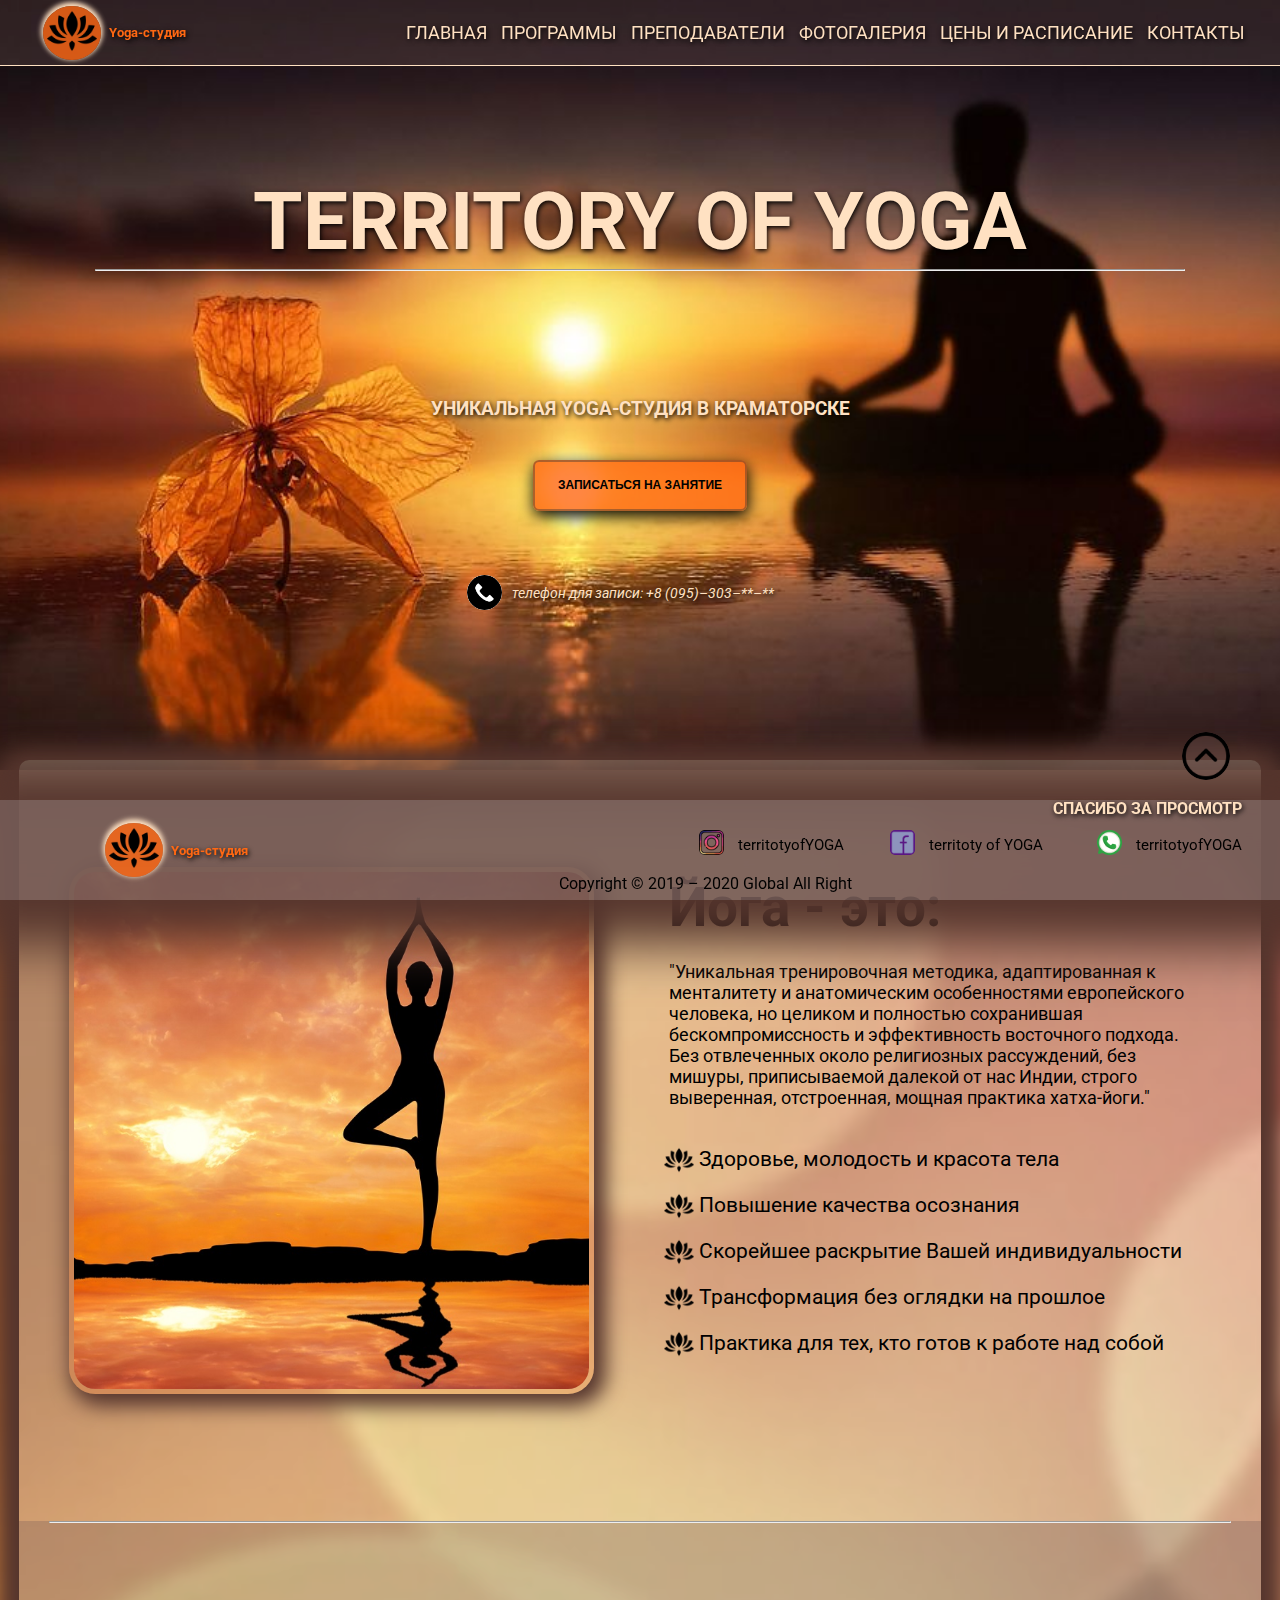
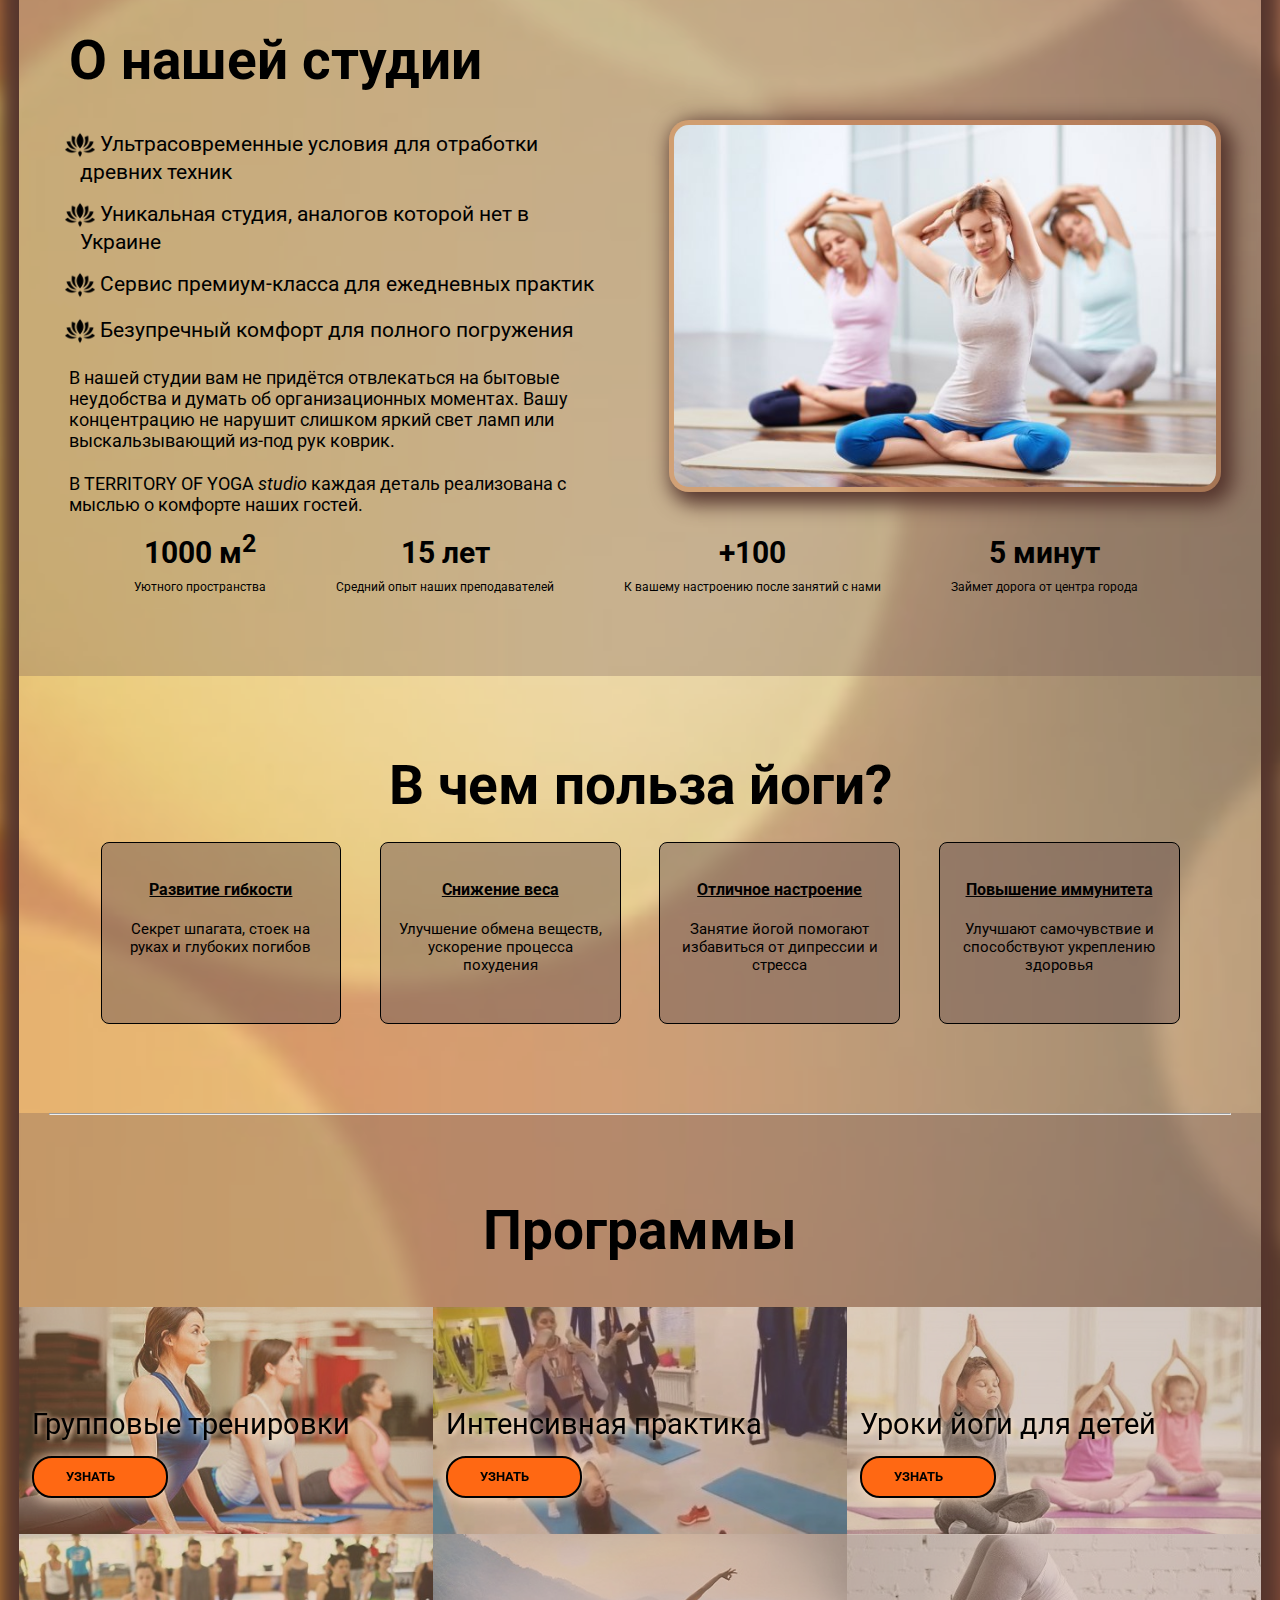
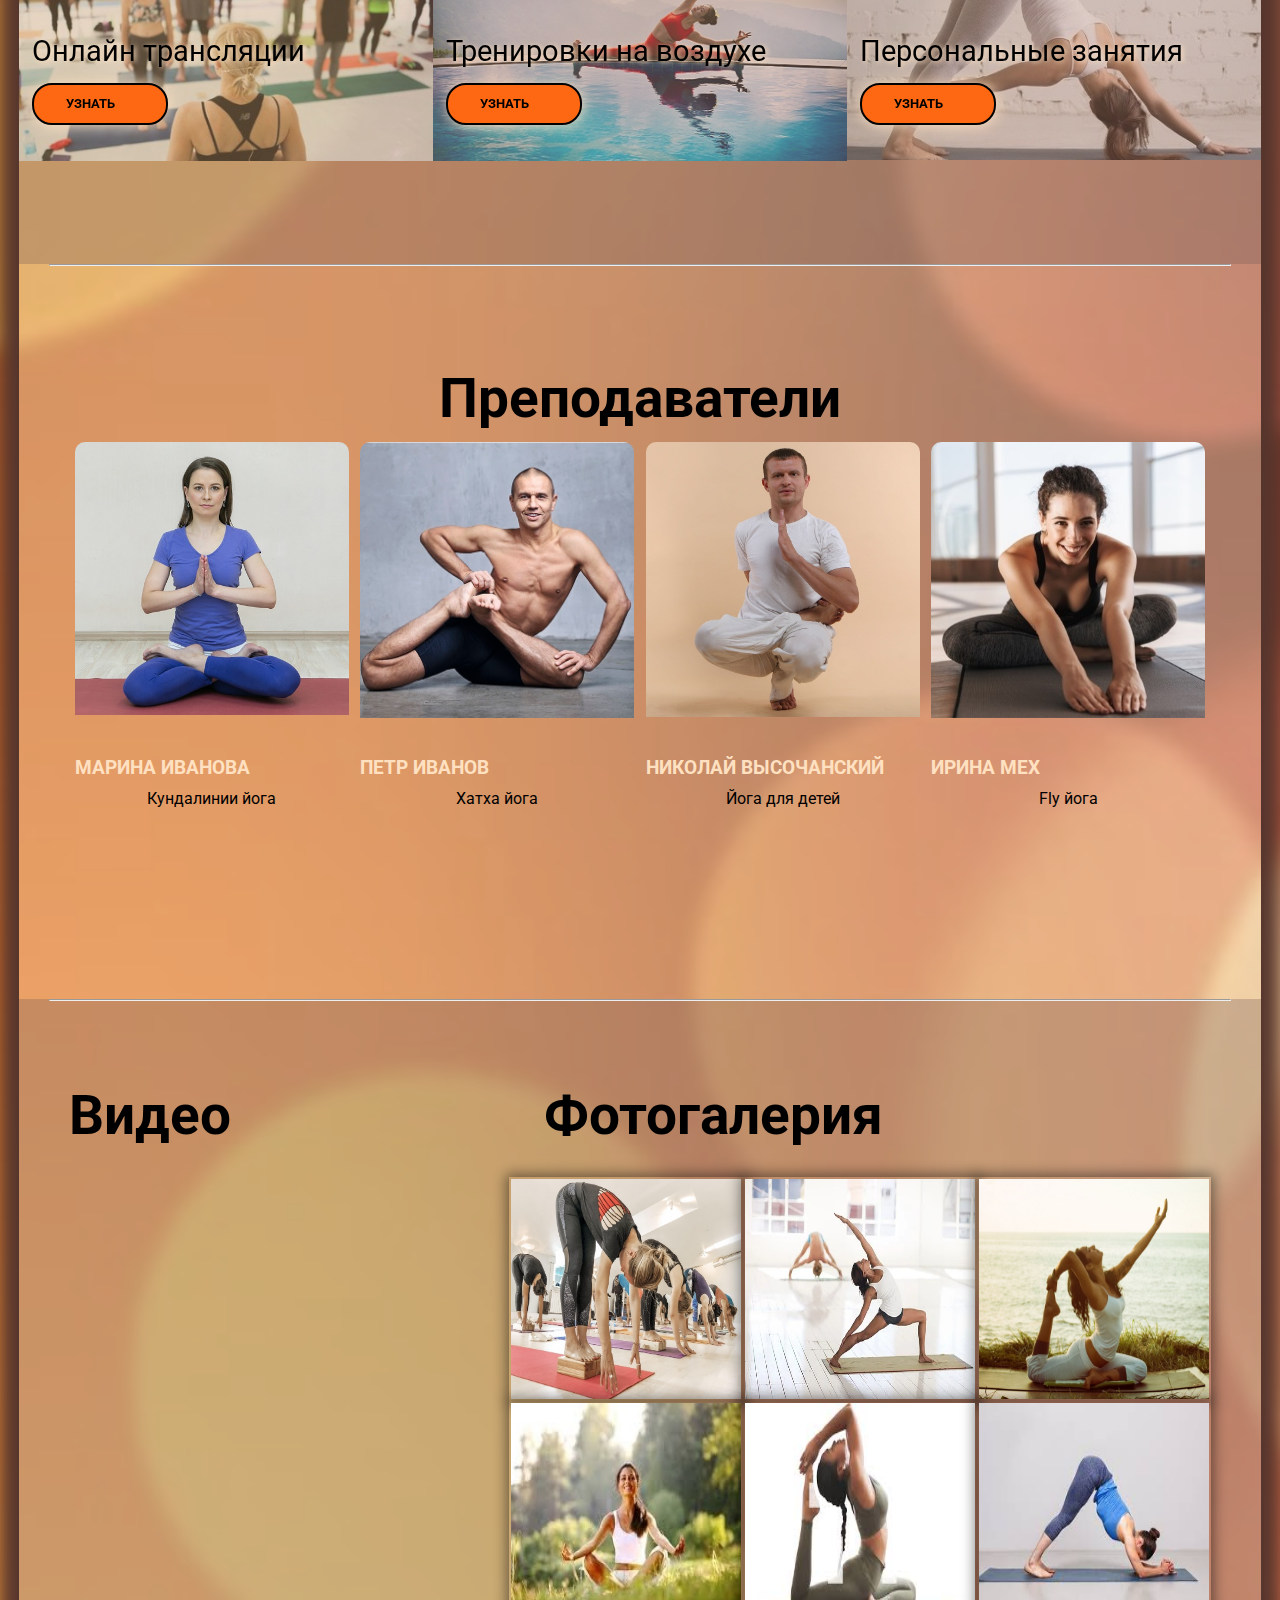
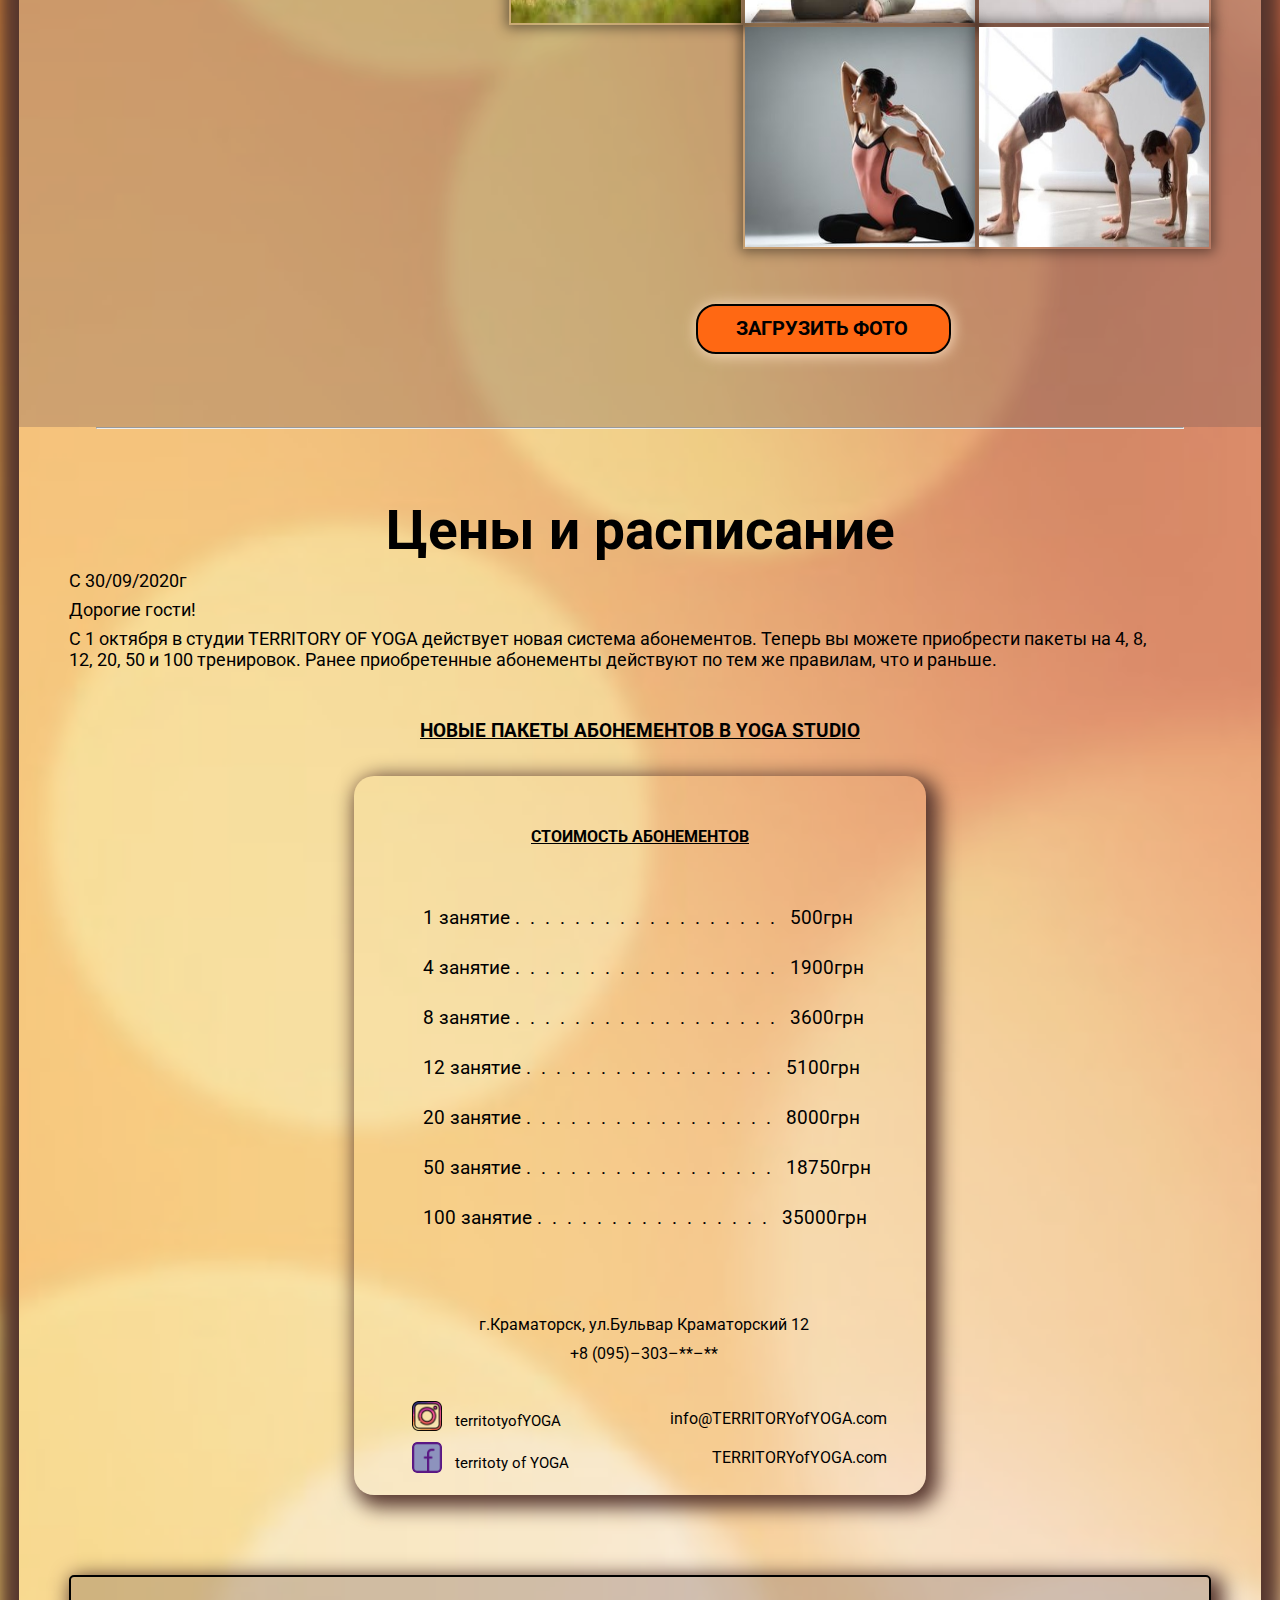
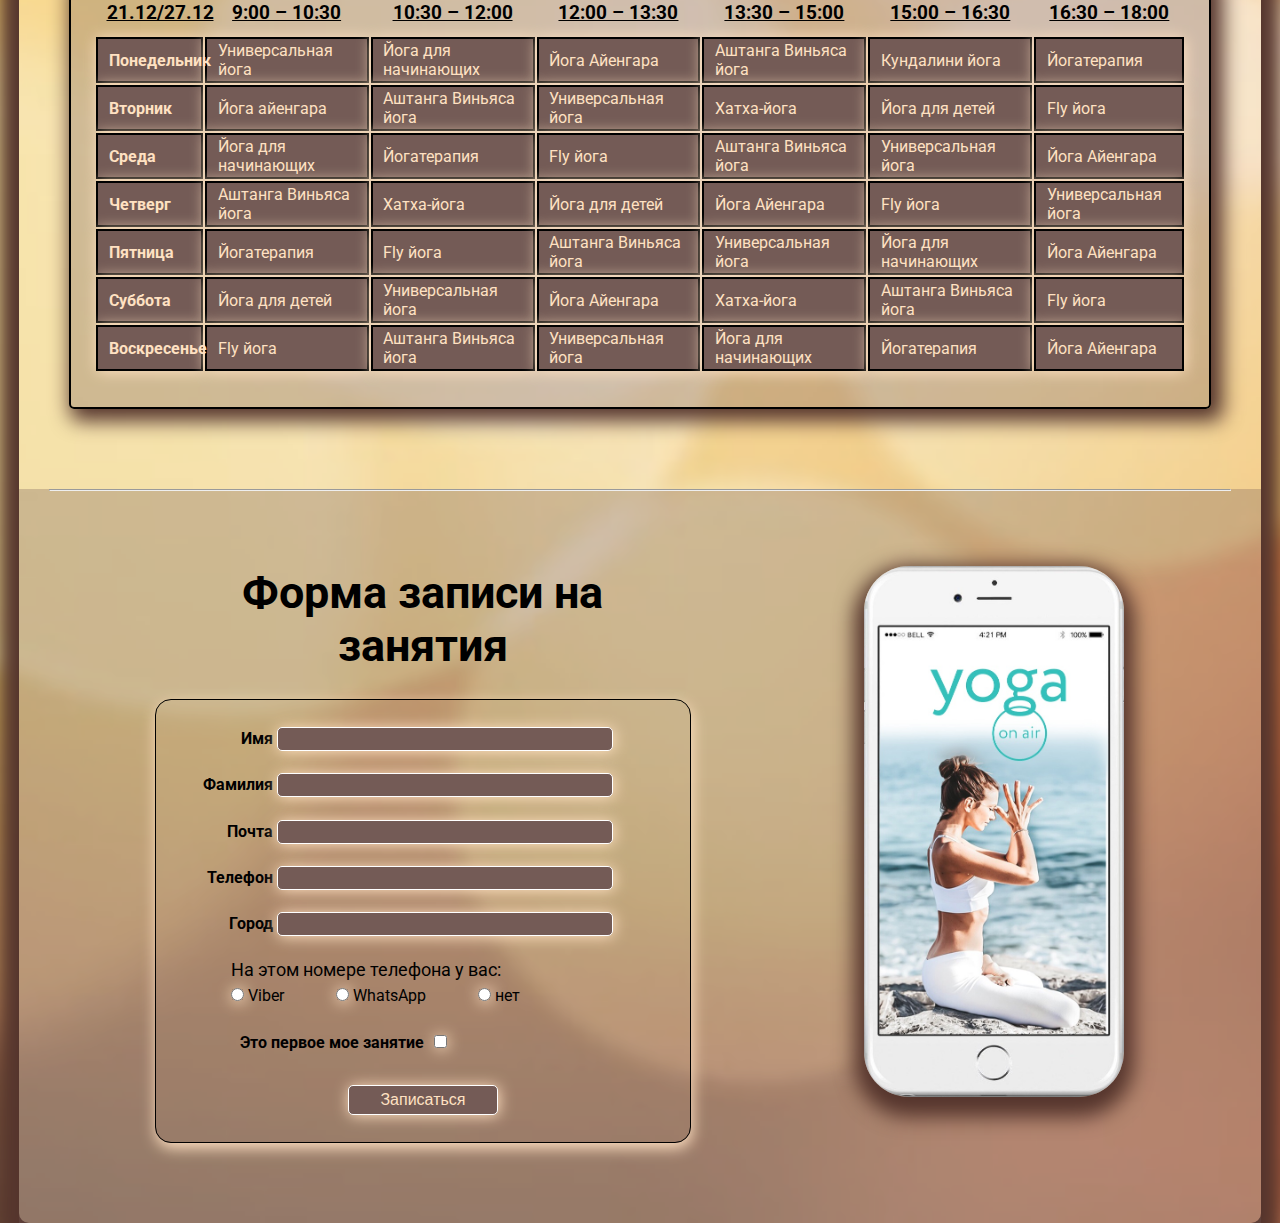
==== index.html @ f527005c "Add files via upload" ====
<!DOCTYPE html>
<html lang="en">
<head>
  <meta charset="UTF-8">
  <meta name="viewport" content="width=device-width, initial-scale=1.0">
  <meta http-equiv="X-UA-Compatible" content="ie=edge">
  <title>Yoga-студия</title>
  <link rel="icon" href="img/favicon.ico" type="image/x-icon">
  <link rel="stylesheet" media="all" href="css/animate.css">
  <link rel="stylesheet" href="css/style.css">
</head>
<body>
  <header>
    <div class="container-menu">
      <div class="logo1">
        <div class="logo-img">
          <a href="#"><img src="img/lotus-flower.png" alt="logo"></a>
        </div>
        <h5>Yoga-студия</h5>
      </div>
      <div class="menu-list">
        <img src="img/menu.png" class="menu-button" alt="menu-button">
        <input type="checkbox" id="menu-checkbox">
        <nav role="navigation">
          <label for="menu-checkbox" class="toogle-button"
          data-open="О НАШЕЙ СТУДИИ" data-close="ЗАКРЫТЬ"></label>
          <ul class="main-menu">
            <li><a href="#">Главная</a></li>
            <li><a href="#block4">Программы</a></li>
            <li><a href="#block5">Преподаватели</a></li>
            <li><a href="#block6">Фотогалерия</a></li>
            <li><a href="#block7">Цены и расписание</a></li>
            <li><a href="index1.html">Контакты</a></li>
          </ul>
        </nav>
      </div>
    </div>
    <div class="name">
      <h1>TERRITORY OF YOGA</h1>
      <hr>
      <h3>Уникальная Yoga-студия в Краматорске</h3>
      <button class="button" type="button" name="button">
        <a href="#block8">Записаться на занятие</a>
      </button>
    </div>
    <div class="tel">
      <img src="img/phone-call.png" alt="telefon">
      <p>телефон для записи:  &plus;8 &#40;095&#41;&#8211;303&#8211;**&#8211;** </p>
    </div>
  </header>
  <main>
    <div class="container-blocks">
      <div class="block1" id="block1">
        <div class="block1-img">
          <img src="img/foto block1.jpg" alt="about-yoga">
        </div>
        <div class="block1-info" id="top">
          <div class="block1-text">
            <h2>Йога - это:</h2>
            <p>&quot;Уникальная тренировочная методика, адаптированная к менталитету
              и анатомическим особенностями европейского человека, но целиком и
              полностью сохранившая бескомпромиссность и эффективность восточного
              подхода. Без отвлеченных около религиозных рассуждений, без мишуры,
              приписываемой далекой от нас Индии, строго выверенная, отстроенная,
              мощная практика хатха-йоги.&quot;</p>
          </div>
          <div class="block1-list">
            <ul>
              <li class="icon-lotos">Здоровье, молодость и красота тела</li>
              <li class="icon-lotos">Повышение качества осознания</li>
              <li class="icon-lotos">Скорейшее раскрытие Вашей
                индивидуальности
              </li>
              <li class="icon-lotos">Трансформация без оглядки на прошлое</li>
              <li class="icon-lotos">Практика для тех, кто готов к работе над
                собой
              </li>
            </ul>
          </div>
        </div>
      </div>
      <div class="main-block2">
        <hr>
        <div class="block2" id="block2">
          <div class="block2-info">
            <h2>О нашей студии</h2>
            <div class="block1-list">
              <ul>
                <li class="icon-lotos">Ультрасовременные условия для отработки
                  древних техник</li>
                <li class="icon-lotos">Уникальная студия, аналогов которой нет в
                  Украине
                </li>
                <li class="icon-lotos">Сервис премиум-класса для ежедневных
                  практик
                </li>
                <li class="icon-lotos">Безупречный комфорт для полного
                  погружения
                </li>
              </ul>
            </div>
            <div class="block1-text">
              <p>В нашей студии вам не придётся отвлекаться на бытовые неудобства
                и думать об организационных моментах. Вашу концентрацию не
                нарушит слишком яркий свет ламп или выскальзывающий из-под рук
                коврик.
              </p>
              <p>В TERRITORY OF YOGA <i>studio</i> каждая деталь реализована с мыслью
                о комфорте наших гостей.
              </p>
            </div>
          </div>
          <div class="block2-img">
            <img src="img/foto block2.jpg" alt="about-studio">
          </div>
        </div>
        <div class="block2-bottom">
          <div class="item-1">
            <p><span>1000 м<sup>2</sup></span></p>
            <p>Уютного пространства</p>
          </div>
          <div class="item-2">
            <p><span>15 лет</span></p>
            <p>Средний опыт наших преподавателей</p>
          </div>
          <div class="item-3">
            <p><span>&plus;100</span></p>
            <p>К вашему настроению после занятий с нами</p>
          </div>
          <div class="item-4">
            <p><span>5 минут</span></p>
            <p>Займет дорога от центра города</p>
          </div>
        </div>
      </div>
      <div class="block3" id="block3">
        <h2>В чем польза йоги?</h2>
        <div class="grid">
          <div class="item1">
            <h4>Развитие гибкости</h4>
            <p>Секрет шпагата, стоек на руках и глубоких погибов</p>
          </div>
          <div class="item1">
            <h4>Снижение веса</h4>
            <p>Улучшение обмена веществ, ускорение процесса похудения</p>
          </div>
          <div class="item1">
            <h4>Отличное настроение</h4>
            <p>Занятие йогой помогают избавиться от дипрессии и стресса</p>
          </div>
          <div class="item1">
            <h4>Повышение иммунитета</h4>
            <p>Улучшают самочувствие и способствуют укреплению здоровья</p>
          </div>
        </div>
      </div>
      <div class="block4" id="block4">
        <hr>
        <h2 align="center">Программы</h2>
        <div class="lessons">
          <div class="grid">
            <div class="item2">
              <label for="but"><p>Групповые тренировки</p></label>
              <div class="but">
                <a href="#">УЗНАТЬ</a>
              </div>
              <img src="img/foto1 block4.jpg" alt="group-lessons">
            </div>
            <div class="item2">
              <label for="but"><p>Интенсивная практика</p></label>
              <div class="but">
                <a href="#">УЗНАТЬ</a>
              </div>
              <img src="img/foto2 block4.jpg" alt="group-lessons">
            </div>
            <div class="item2">
              <label for="but"><p>Уроки йоги для детей</p></label>
              <div class="but">
                <a href="#">УЗНАТЬ</a>
              </div>
              <img src="img/foto3 block4.jpg" alt="lessons-fof-childrens">
            </div>
          </div>
          <div class="grid">
            <div class="item2">
              <label for="but"><p>Онлайн трансляции</p></label>
              <div class="but">
                <a href="#">УЗНАТЬ</a>
              </div>
              <img src="img/foto4 block4.jpg" alt="Online lessons">
            </div>
            <div class="item2">
              <label for="but"><p>Тренировки на воздухе</p></label>
              <div class="but">
                <a href="#">УЗНАТЬ</a>
              </div>
              <img src="img/foto5 block4.jpg" alt="Air lessons">
            </div>
            <div class="item2">
              <label for="but"><p>Персональные занятия</p></label>
              <div class="but">
                <a href="#">УЗНАТЬ</a>
              </div>
              <img src="img/foto6 block4.jpg" alt="Personal lessons">
            </div>
          </div>
        </div>
      </div>
      <div class="block5" id="block5">
        <hr>
        <h2 align="center">Преподаватели</h2>
        <div class="grid">
          <div class="item3">
            <div class="block5-card">
              <div class="block5-img">
                <img src="img/foto1 block5.jpg" alt="teacher">
              </div>
              <div class="block5-text">
                <p>Два высших образования, в том числе
                  специальное. В 2006 году пришла на тренировки в нашу студию.
                  С 2007 года начала проводить едесь тренировки.</p>
              </div>
            </div>
            <h3>Марина Иванова</h3>
            <p>Кундалинии йога</p>
          </div>
          <div class="item3">
            <div class="block5-card">
              <div class="block5-img">
                <img src="img/foto2 block5.jpg" alt="teacher">
              </div>
              <div class="block5-text">
                <p>Два высших образования, в том числе
                  специальное. В 2000 году пришл на тренировки. Занятия
                  оставили во мне незгладимое впечатление. Появилось желание
                  совершенствоваться в своих занятиях йогой. С 2007 года стал
                  преподавать.</p>
              </div>
            </div>
            <h3>Петр Иванов</h3>
            <p>Хатха йога</p>
          </div>
          <div class="item3">
            <div class="block5-card">
              <div class="block5-img">
                <img src="img/foto3 block5.jpg" alt="teacher">
              </div>
              <div class="block5-text">
                <p>Три высших образования, в том числе специальное. Занимаюсь
                  различными развивающими системами с рождения. С 1987 года
                  практикую йогу под руководством Андрея Сидерского.</p>
              </div>
            </div>
            <h3>Николай Высочанский</h3>
            <p>Йога для детей</p>
          </div>
          <div class="item3">
            <div class="block5-card">
              <div class="block5-img">
                <img src="img/foto4 block5.jpg" alt="teacher">
              </div>
              <div class="block5-text">
                <p>Три высших образования, в том числе специальное. Попав в
                  1999 году на тренировки в эту студию, получила осознанное
                  понятие «что такое йога». Продолжаю расширять это осознание
                  тренируясь по методике Андрея Сидерского. Преподаю с 2007
                  года.</p>
              </div>
             </div>
             <h3>Ирина Мех</h3>
             <p>Fly йога</p>
           </div>
         </div>
        </div>
        <div class="block6" id="block6">
          <hr>
          <div class="block6-info">
            <div class="block6-video">
              <h2>Видео</h2>
              <div class="video-list">
                <iframe id="video" src="https://www.youtube.com/embed/azOdYYj-bVo" frameborder="0" allow="accelerometer; autoplay; clipboard-write; encrypted-media; gyroscope; picture-in-picture" allowfullscreen></iframe>
                <iframe id="video" src="https://www.youtube.com/embed/SZCxKjgReQ4" frameborder="0" allow="accelerometer; autoplay; clipboard-write; encrypted-media; gyroscope; picture-in-picture" allowfullscreen></iframe>
                <iframe id="video" src="https://www.youtube.com/embed/VDQQci7cnKE" frameborder="0" allow="accelerometer; autoplay; clipboard-write; encrypted-media; gyroscope; picture-in-picture" allowfullscreen></iframe>
                <iframe id="video" src="https://www.youtube.com/embed/Hkyd-xrpYfM" frameborder="0" allow="accelerometer; autoplay; clipboard-write; encrypted-media; gyroscope; picture-in-picture" allowfullscreen></iframe>
                <iframe id="video" src="https://www.youtube.com/embed/sGsYt7xk4Qs" frameborder="0" allow="accelerometer; autoplay; clipboard-write; encrypted-media; gyroscope; picture-in-picture" allowfullscreen></iframe>
                <iframe id="video" src="https://www.youtube.com/embed/RjY7mCFyX9g" frameborder="0" allow="accelerometer; autoplay; clipboard-write; encrypted-media; gyroscope; picture-in-picture" allowfullscreen></iframe>
                <iframe id="video" src="https://www.youtube.com/embed/t_0YT-_3ce8" frameborder="0" allow="accelerometer; autoplay; clipboard-write; encrypted-media; gyroscope; picture-in-picture" allowfullscreen></iframe>
              </div>
            </div>
            <div class="block6-foto">
              <h2>Фотогалерия</h2>
              <div class="foto-list">
                <img src="img/foto1 block6.jpg" alt="yoga-foto" class="pos pos1">
                <img src="img/foto2 block6.webp" alt="yoga-foto" class="pos pos2">
                <img src="img/foto3 block6.jpeg" alt="yoga-foto" class="pos pos3">
                <img src="img/foto4 block6.jpg" alt="yoga-foto" class="pos pos4">
                <img src="img/foto5 block6.jpg" alt="yoga-foto" class="pos pos5">
                <img src="img/foto6 block6.jpg" alt="yoga-foto" class="pos pos6">
                <img src="img/foto7 block6.jpg" alt="yoga-foto" class="pos pos7">
                <img src="img/foto8 block6.jpg" alt="yoga-foto" class="pos pos8">
              </div>
              <div class="but1">
                <a href="index3.html">ЗАГРУЗИТЬ ФОТО</a>
              </div>
            </div>
          </div>
        </div>
        <div class="block7" id="block7">
          <hr>
          <h2>Цены и расписание</h2>
          <div class="block7-price">
            <p>С 30&#47;09&#47;2020г</p>
            <p>Дорогие гости!</p>
            <p>С 1 октября в студии TERRITORY OF YOGA действует новая система
              абонементов. Теперь вы можете приобрести пакеты на 4, 8, 12, 20,
              50 и 100 тренировок. Ранее приобретенные абонементы действуют по
              тем же правилам, что и раньше.</p>
            <h3>НОВЫЕ ПАКЕТЫ АБОНЕМЕНТОВ В YOGA STUDIO</h3>
            <div class="price-list">
              <h4>Стоимость Абонементов</h4>
              <ul>
                <li>1 занятие <span>..................</span> 500грн</li>
                <li>4 занятие <span>..................</span> 1900грн</li>
                <li>8 занятие <span>..................</span> 3600грн</li>
                <li>12 занятие <span>.................</span> 5100грн</li>
                <li>20 занятие <span>.................</span> 8000грн</li>
                <li>50 занятие <span>.................</span> 18750грн</li>
                <li>100 занятие <span>................</span> 35000грн</li>
              </ul>
              <div class="site">
                <p>г.Краматорск, ул.Бульвар Краматорский 12</p>
                <p>&plus;8 &#40;095&#41;&#8211;303&#8211;**&#8211;**</p>
                <div class="contact-site">
                  <div class="logo-contact">
                    <a href="#" id="logo-contact"><img src="img/instagram.png" alt="instagram"><span>territotyofYOGA</span></a>
                    <a href="#" id="logo-contact"><img src="img/facebook.png" alt="facebook"><span>territoty of YOGA</span></a>
                  </div>
                  <div class="email-contact">
                    <a href="#" class="instagram">info&#64;TERRITORYofYOGA.com</a>
                    <a href="#" class="facebook">TERRITORYofYOGA.com</a>
                  </div>
                </div>
              </div>
            </div>
          </div>
          <div class="table-menu">
            <table>
              <thead>
                <tr>
                  <th>21.12&#47;27.12</th>
                  <th>9&#58;00 &#8211; 10&#58;30</th>
                  <th>10&#58;30 &#8211; 12&#58;00</th>
                  <th>12&#58;00 &#8211; 13&#58;30</th>
                  <th>13&#58;30 &#8211; 15&#58;00</th>
                  <th>15&#58;00 &#8211; 16&#58;30</th>
                  <th>16&#58;30 &#8211; 18&#58;00</th>
                </tr>
              </thead>
              <tbody>
                <tr class="text">
                  <th>Понедельник</th>
                  <td>Универсальная йога</td>
                  <td>Йога для начинающих</td>
                  <td>Йога Айенгара</td>
                  <td>Аштанга Виньяса йога</td>
                  <td>Кундалини йога</td>
                  <td>Йогатерапия</td>
                </tr>
                <tr class="text">
                  <th>Вторник</th>
                  <td>Йога айенгара</td>
                  <td>Аштанга Виньяса йога</td>
                  <td>Универсальная йога</td>
                  <td>Хатха-йога</td>
                  <td>Йога для детей</td>
                  <td>Fly йога</td>
                </tr>
                <tr class="text">
                  <th>Среда</th>
                  <td>Йога для начинающих</td>
                  <td>Йогатерапия</td>
                  <td>Fly йога</td>
                  <td>Аштанга Виньяса йога</td>
                  <td>Универсальная йога</td>
                  <td>Йога Айенгара</td>
                </tr>
                <tr class="text">
                  <th>Четверг</th>
                  <td>Аштанга Виньяса йога</td>
                  <td>Хатха-йога</td>
                  <td>Йога для детей</td>
                  <td>Йога Айенгара</td>
                  <td>Fly йога</td>
                  <td>Универсальная йога</td>
                </tr>
                <tr class="text">
                  <th>Пятница</th>
                  <td>Йогатерапия</td>
                  <td>Fly йога</td>
                  <td>Аштанга Виньяса йога</td>
                  <td>Универсальная йога</td>
                  <td>Йога для начинающих</td>
                  <td>Йога Айенгара</td>
                </tr>
                <tr class="text">
                  <th>Суббота</th>
                  <td>Йога для детей</td>
                  <td>Универсальная йога</td>
                  <td>Йога Айенгара</td>
                  <td>Хатха-йога</td>
                  <td>Аштанга Виньяса йога</td>
                  <td>Fly йога</td>
                </tr>
                <tr class="text">
                  <th>Воскресенье</th>
                  <td>Fly йога</td>
                  <td>Аштанга Виньяса йога</td>
                  <td>Универсальная йога</td>
                  <td>Йога для начинающих</td>
                  <td>Йогатерапия</td>
                  <td>Йога Айенгара</td>
                </tr>
              </tbody>
            </table>
          </div>
        </div>
        <div class="block8" id="block8">
          <hr>
          <div class="block8-main">
            <div class="form-block">
              <h2>Форма записи на занятия</h2>
              <form class="form" action="index.html" method="post">
                <ul>
                  <li>
                    <label>
                      <span>Имя</span>
                       <input type="text" name="firsttime" id="fname" required>
                    </label>
                  </li>
                  <li>
                    <label>
                     <span>Фамилия</span>
                    <input type="text" name="lastName" id="lname" required>
                    </label>
                  </li>
                  <li>
                    <label>
                     <span>Почта</span>
                    <input type="email" name="userEmail" id="email" required>
                   </label>
                  </li>
                  <li>
                    <label>
                     <span>Телефон</span>
                    <input type="text" name="phone" id="phone" required>
                   </label>
                  </li>
                  <li>
                    <label>
                      <span>Город</span>
                      <input type="text" name="town" id="usertown" list="townSuggestions"/>
                        <datalist id="townSuggestions">
                            <option>Краматорск</option>
                            <option>Славянск</option>
                            <option>Дружковка</option>
                        </datalist>
                    </label>
                  </li>
                  <li>
                    <p>На этом номере телефона у вас:</p>
                    <input type="radio" value="male" id="gender1" name="gender">
                    <label for="gender1">Viber</label>
                    <input type="radio" value="female" id="gender2" name="gender">
                    <label for="gender2">WhatsApp</label>
                    <input type="radio" value="other" id="gender3" name="gender">
                    <label for="gender3">нет</label>
                  </li>
                  <ul>
                    <li>
                      <label for="new">
                       <span class="new">Это первое мое занятие</span>
                       <input type="checkbox" name="newCheck" id="new">
                     </label>
                    </li>
                  </ul>

                  <li id="buttons">
                    <input type="submit" value="Записаться" id="submitBtn">
                  </li>

                </ul>
              </form>
            </div>
            <div class="form-card">
              <img src="img/telefon.jpg" alt="sing">
            </div>
          </div>
        </div>
    </div>
  </main>
  <footer>
    <div class="logo1">
      <div class="logo-img">
        <a href="#"><img src="img/lotus-flower.png" alt="logo"></a>
      </div>
      <h5>Yoga-студия</h5>
    </div>
    <div class="fotter-block">
      <a href="#top" class="up"> <img src="img/up-arrow.png" alt="up"> </a>
      <h3>СПАСИБО ЗА ПРОСМОТР</h3>
      <div class="logo-contact">
        <a href="#" id="logo-contact">
          <img src="img/instagram.png" alt="instagram">
          <span>territotyofYOGA</span>
        </a>
        <a href="#" id="logo-contact">
          <img src="img/facebook.png" alt="facebook">
          <span>territoty of YOGA</span>
        </a>
        <a href="#" id="logo-contact">
          <img src="img/whatsapp.png" alt="instagram">
          <span>territotyofYOGA</span>
        </a>
      </div>
      <p>Copyright &copy; 2019 &ndash; 2020 Global All Right</p>
    </div>
  </footer>
</body>
</html>
---- css/style.css ----
@import url('https://fonts.googleapis.com/css2?family=Roboto:ital,wght@0,300;0,400;0,500;0,700;0,900;1,300;1,400;1,500;1,700&display=swap');
* {
  margin: 0;
  padding: 0;
}

body {
  font-family: 'Roboto', sans-serif;
  background-image: url(../img/grass-5788578_1920.jpg);
  background-size: cover;
}

header {
  width: 100%;
  height: 770px;
  background: url(../img/tmb.jpg) no-repeat;
  background-position: top;
  background-size: cover;
  box-shadow: 0.4em 0.4em 50px 40px #55352d;

}

@keyframes myAnim1 {
  from {
    margin-left: -2200px;
  }
  to {
    margin-left: 0px;
  }
}

h1 {
  animation: myAnim1 0.8s linear alternate;
}

@keyframes myAnim2 {
  from {
    margin-right: -2000px;
  }
  to {
    margin-right: 0px;
  }
}

.name h3 {
  animation: myAnim2 0.8s linear alternate;
}

.container-menu {
  width: 100%;
  height: 65px;
  margin: auto;
  display: flex;
  position: fixed;
  justify-content: space-between;
  align-items: center;
  background-color: rgb(116, 91, 86, 0.3);
  border-bottom: 1px solid;
  border-bottom-color: rgb(255, 225, 194);
  z-index: 2;
}

.main-menu {
  width: 100%;
  height: 100%;
  list-style: none;
  text-align: left;
  margin-right: 30px;
}

.main-menu li {
  display: inline-block;
}

.main-menu li a {
  text-decoration: none;
  text-transform: uppercase;
  color: rgb(255, 225, 194);
  display: block;
  font-size: 18px;
  padding: 5px;
  text-shadow: 1px 2px 5px black;
}

.main-menu li a:hover {
  color: rgb(255, 104, 19);
}

.toogle-button, #menu-checkbox {
  display: none;
}

.logo1 {
  width: 13%;
  margin-left: 20px;
  display: flex;
  align-items: center;
  justify-content: flex-end;
}

.logo-img img {
  width: 50px;
  align-items: center;
}

.logo-img {
  background-color: rgb(255, 104, 19, 0.8);
  border-radius: 50%;
  box-shadow: 0.4em 0.4em 50px 40px #55352d;
  padding: 0 4px;
  box-shadow: 0px -2px 5px 2px rgb(255, 225, 194);
  transition: 0.3s;
}

.logo-img:hover {
  transition: 0.3s;
  transform: scale(1.05);
}

.logo1 h5 {
  color: rgb(255, 104, 19);
  padding-left: 8px;
  text-align: center;
  text-shadow: 1px 2px 5px black;
}

.menu-list {
  display: flex;
  flex-direction: row;
  justify-content: flex-end;
  align-items: flex-end;
}

.menu-button {
  width: 15px;
  height: 20px;
  background-color: inherit;
  padding-bottom: 5px;
  margin-right: -5px;
}

.menu-button {
  display: none;
}

.name h1, h3 {
  text-transform: uppercase;
  color: rgb(255, 225, 194);
  padding-top: 50px;
}

@keyframes pulse {
  0% {
    transform: scale(0.8);
    opacity: 0;
  }
  50% {
    opacity: 1;
  }
  100% {
    transform: scale(1.15);
    opacity: 0;
  }
}

.name hr {
  width: 85%;
  color: rgb(255, 225, 194);
  animation: pulse 2s linear infinite;
}

.name {
  display: flex;
  flex-direction: column;
  align-items: center;
  padding-top: 125px;
  text-shadow: 1px 2px 5px black;
  width: auto;
  height: 300px;
}

.name h1 {
  font-size: 80px;
}

.tel {
  display: flex;
  flex-direction: row;
  align-items: center;
  margin-top: 150px;
  margin-left: 36.5vw;
}

.tel img {
  background-color: white;
  width: 35px;
  border-radius: 50%;
  animation: pulse 2s linear infinite;
}

.tel p {
  color: rgb(255, 225, 194);
  text-shadow: 1px 2px 5px black;
  padding-left: 10px;
  font-style: italic;
  font-size: 14px;
  text-align: center;
}

.name .button {
  width: auto;
  margin-top: 40px;
  padding: 1.3% 1.8%;
  border: solid 2px;
  border-color: rgb(50, 50, 50, 0.4);
  background-color: rgb(255, 104, 19, 0.8);
  box-shadow: 1px 5px 15px black;
  border-radius: 6px;
  font-size: 12px;
  text-transform: uppercase;
  transition: 0.5s;
}

.name .button:hover {
  background-color: rgb(255, 225, 194);
  transform: scale(1.05,1.05);
  cursor: pointer;
  transition: 0.3s;
}

.name .button a {
  text-decoration: none;
  color: #000;
  font-weight: bolder;
}

.name .button:active {
  background-color: #55352d;
  border-color: rgb(50, 50, 50, 0.4);
  cursor: pointer;
  transition: 0.1s;
  color: rgb(255, 225, 194);
}

/* основная часть */
/* Описание 1-го и 2-го блока */

main p {
  font-size: 18px;
}

.container-blocks {
  margin: 0 auto;
  margin-top: -10px;
  width: 97%;
  height: auto;
  border-radius: 10px;
  background-color: rgb(240, 219, 194, 0.4);
  box-shadow: 0px 10px 20px 20px #55352d;
  display: flex;
  flex-direction: column;
}

.block1, .block2 {
  display: flex;
  flex-direction: row;
  justify-content: space-around;
  height: auto;
  padding: 0 4%;
}

.block1 {
  margin-top: 50px;
  margin-bottom: 100px;
}

.block1-img, .block2-img {
  width: 100%;
  transition: 0.5s;
}

.block1-img {
  padding: 5% 0 2% 0;
}

.block2-img {
  padding: 2% 0 2% 0;
}

.block1-img img:hover,
.block2-img img:hover {
  transform: scale(1.1,1.1);
  transition: 0.3s;
}

.block1-img img {
  width: 95%;
  border-radius: 5%;
  border: solid 5px;
  border-color: rgb(255, 104, 19, 0.2);
  transition: 0.3s;
  box-shadow: 0.4em 0.4em 20px 5px #55352d;
}

.block2-img img {
  margin-top: 100px;
  width: 100%;
  border-radius: 20px;
  border: solid 5px;
  border-color: rgb(255, 104, 19, 0.2);
  transition: 0.4s;
  box-shadow: 0.4em 0.4em 20px 5px #55352d;
}

.block1-text h2, .block2-info h2, .block3 h2, .block4 h2, .block5 h2, .block6 h2, .block7 h2 {
  font-size: 55px;
  margin-top: 8px;
}

.block1-text {
  width: 100%;
}

.block1-info, .block2-info {
  display: flex;
  flex-direction: column;
  /* плавное появление блоков на странице */
  transition: 0.5s;
}

.block1-info {
  width: 100%;
  padding: 5% 0 5% 5%;
}

.block2-info {
  padding: 2% 5% 0 0;
  width: 100%;
}

.block1-list, .block1-text p {
  margin-top: 4%;
}

.block1-list ul li {
  font-size: 1.3em;
  margin-top: 3%;
}

.block1-list ul {
  list-style: none;
  margin-left: 2%;
}

.icon-lotos::before {
  content: "";
  display: inline-block;
  background-image: url(../img/lotus-flower.png);
  width: 30px;
  height: 30px;
  background-size: 30px;
  background-repeat: no-repeat;
  margin-right: 5px;
  vertical-align: middle;
  margin-left: -15px;
  animation: pulse 4s linear infinite;
}

.block2-bottom {
  display: flex;
  flex-direction: row;
  justify-content: center;
  align-items: flex-end;
  padding: 0 0 5% 5%;
  margin-bottom: 20px;
}

.block2-bottom p {
  font-size: 12px;
  margin-top: 10px;
}

.main-block2, .block4, .block6, .block8 {
  display: flex;
  flex-direction: column;
  background-color: rgb(116, 91, 86, 0.3);
}

.block2-bottom span {
  font-size: 30px;
  font-weight: bolder;
  text-align: center;
}

.item-1, .item-2, .item-3, .item-4 {
  text-align: center;
  margin-right: 70px;
}

/* Описание 3-го блока */

.block3 {
  margin: 40px 0 20px 0;
}

.block3 h2 {
  text-align: center;
  margin: 3% 0 2% 0;
}

.block3 .grid {
  width: auto;
  height: auto;
  display: grid;
  grid-template-columns: 1fr 1fr 1fr 1fr;
  justify-content: space-around;
  grid-template-columns: 22% 22% 22% 22%;
  padding: 0 40px;
  padding: 0 5%;
}

.item1 {
  text-align: center;
  background-color: rgb(116, 91, 86, 0.5);
  margin: 0 1%;
  padding: 15% 5% 20% 5%;
  border-radius: 8px;
  margin-bottom: 28%;
  border: 1px solid black;
  transition: 0.8s;

}

.item1:hover {
  background-image: url(../img/nature-forest-natural.webp);
  box-sizing: border-box;
  box-shadow: 1px 5px 15px black;
  border: none;
  transition: 0.8s;
}

.item1 p {
  font-size: 15px;
  margin-top: 10%;
}

.item1 h4 {
  text-decoration: underline;
}

/* Описание 4-го блока */

hr {
  width: 95%;
  color: rgb(255, 225, 194);
  margin: 0 auto;
  margin-bottom: 6%;
}

.block4 {
  width: 100%;
  padding-bottom: 4%;
}

.block4 .lessons {
  width: 100%;
  height: auto;
  padding: 4% 0;
}

 .block4 .grid {
   width: auto;
   height: auto;
   display: grid;
   grid-template-columns: 1fr 1fr 1fr;
   justify-content: space-between;
   grid-template-columns: 33.33% 33.33% 33.33%;
   margin-top: -4px;
 }

 .item2 img {
   width: 100%;
   filter: opacity(0.6);
 }

 .item2 {
   position: relative;
 }

 .item2::before {
  content: '';
  background-color: rgb(255, 104, 19);
  position: absolute;
  top: 0;
  left: 0;
  right: 0;
  height: 0%;
  transition: 0.4s;
  z-index: 1;
 }

 .item2:hover::before {
  height: 100%;
 }

 .item2 img:hover {
   filter: none;
 }

 .block4 .item2 p {
   position: absolute;
   top: 100px;
   margin-left: 1vw;
   z-index: 1;
   font-size: 1.8em;
   transition: 0.6s;
   text-shadow: 2px 1px 5px #ffe1c2;
 }

 .block4 .item2 p:hover {
   color: rgb(255, 225, 194);
   cursor: pointer;
   transition: 0.6s;
 }

 .but {
   position: absolute;
   display: block;
   width: 100px;
   height: 30px;
   border: 2px solid black;
   border-radius: 20px;
   padding-top: 8px;
   padding-left: 2.5vw;
   z-index: 1;
   bottom: 40px;
   left: 1vw;
   background-color: rgb(255, 104, 19);
   transition: 0.6s;
   box-shadow: 1px 1px 15px #ffe1c2;
 }

 .but a {
   font-size: 13px;
   font-weight: bold;
   text-decoration: none;
   color: black;
   text-align: center;
 }

 .but:hover {
   background-color: rgb(255, 225, 194);
   transition: 0.6s;
   transform: scale(1.1);
 }

/* Описание 5-го блока */

.block5 hr {
  margin-bottom: 100px;
}

.block5 .grid {
  display: grid;
  width: 100%;
  justify-content: center;
  grid-template-columns: 1fr 1fr 1fr 1fr;
  grid-template-columns: 23% 23% 23% 23%;
  margin-top: 1%;
  margin-bottom: 18%;
}

.item3 {
  display: grid;
  grid-template-rows: 100%;
  margin: 0 2%;
}

.block5-card {
  width: 100%;
  height: 300px;
  position: relative;
  transition: 1s ease 0.2s;
}

.block5-img, .block5-text {
  position: absolute;
}

.block5-text {
  text-align: center;
  margin-top: 20%;
  padding: 0 2%;
}

.block5-img img {
  width: 100%;
  height: 100%;
  border-top-left-radius: 10px;
  border-top-right-radius: 10px;
}

.block5-img, .block5-text {
  width: 100%;
  backface-visibility: hidden;
  transition: 1s;
}

.block5-text {
  box-sizing:border-box;
  transform: rotateY(180deg);
}

.block5-card:hover .block5-img {
  transform: rotateY(180deg);
}

.block5-card:hover {
  box-shadow: 0.4em 0.4em 20px 5px #55352d;
  transition: 1s ease 0.25s;
  border-top-left-radius: 10px;
  border-top-right-radius: 10px;
}

.block5-card:hover .block5-text {
  transform: rotateY(360deg);
}

.item3 p {
  font-size: 1em;
  margin-top: 10px;
  text-align: center;
}

.block5 .grid .item3 h3 {
  text-transform: uppercase;
  color: rgb(255, 225, 194);
  padding: 0;
  margin-top: -2vh;
}

/* описание 6-го блока */

.block6 {
  width: 100%;
  padding-bottom: 4%;
}

.block6-info {
  display: flex;
  flex-direction: row;
  justify-content: space-between;
  padding: 0 4%;
}

.block6-video {
  width: 30%;
  height: 100%;
}

.video-list {
  width: 100%;
  height: 800px;
  overflow: scroll;
  margin-top: 30px;
}

#video {
  width: 100%;
}

.block6-foto {
  width: 70%;
  padding-left: 3%;
}

.foto-list {
  margin-top: 30px;
  width: 100%;
  height: auto;
  display: flex;
  flex-direction: row;
  flex-wrap: wrap;
  justify-content: flex-end;
}

.block6-foto h2 {
  margin-left: 14%;
}

.pos {
  width: 230px;
  height: 220px;
  padding: 2px;
  box-shadow: 0 0 12px 3px rgba(0, 0, 0, 0.45);
  cursor: pointer;
}

.foto-list img {
  transition: 0.5s;
}

.foto-list img:hover {
  z-index: 1;
  border-radius: 10px;
  transform: scaleX(1.3);
  transition: 0.5s;
}

.but1 {
  display: block;
  width: 200px;
  height: 36px;
  border: 2px solid black;
  border-radius: 20px;
  padding: 10px 1vw 0 3vw;
  background-color: rgb(255, 104, 19);
  transition: 0.6s;
  box-shadow: 1px 1px 15px #ffe1c2;
  margin: 0 auto;
  margin-top: 55px;
}

.but1 a {
  font-size: 20px;
  font-weight: bold;
  text-decoration: none;
  color: black;
}

.but1:hover {
  background-color: rgb(255, 225, 194);
  transition: 0.6s;
  transform: scale(1.1);
}

/* описание 7-го блока */

.block7 h2 {
  text-align: center;
}

.block7 {
  padding: 0 4%;
  width: auto;
  height: auto;
  padding-bottom: 80px;
}

.block7-price {
  display: block;
  position: relative;
  clear: both;
  padding-bottom: 80px;
}

.price-list {
  display: block;
  margin: 3% 0;
  padding: 2% 0;
  width: 50%;
  height: auto;
  border-radius: 20px;
  box-shadow: 0.4em 0.4em 20px 5px #55352d;
  margin: 0 auto;
}

.block7-price p {
  margin: 8px 50px 0 0;
}

.block7-price h3 {
  margin-bottom: 3%;
  color: #000;
}

.price-list h4 {
  text-transform: uppercase;
  margin-top: 5%;
}

.block7-price h3, .price-list h4 {
  text-align: center;
  text-decoration: underline;
}

.price-list span {
  letter-spacing: 10px;
}

.price-list ul li {
  width: 100%;
  list-style: none;
  font-size: 1.2em;
  margin: 3vh 0 0 0;
}

.price-list ul {
  margin-top: 60px;
  margin-left: 12%;
}

.site {
  margin-left: 10%;
  margin-top: 15%;
  width: auto;
  text-align: center;
}

.site p {
  font-size: 16px;
  margin-top: 10px;
}

.contact-site {
  display: flex;
  flex-direction: row;
  justify-content: space-between;
  width: 100%;
}

.logo-contact, .email-contact {
  width: 50%;
  height: auto;
  display: flex;
  flex-direction: column;
  margin-top: 5%;
}

.email-contact {
  justify-content: flex-start;
}

.email-contact a {
  text-decoration: none;
  color: #000;
  margin-top: 20px;
  padding: 0;
  margin-right: 15%;
}

.email-contact {
  align-items: flex-end;
}

.logo-contact img {
  width: 12%;
  border-radius: 5px;
  margin-top: 12px;
  filter: sepia(10%);
  margin-bottom: -5px;
}

#logo-contact {
  text-align: left;
  text-decoration: none;
  color: #000;
}

#logo-contact span {
  letter-spacing: normal;
  font-size: 15px;
  margin-left: 5%;
}

#logo-contact span:hover, #logo-contact img:hover {
  cursor: pointer;
}

.table-menu {
  display: block;
  width: auto;
  background-color: rgb(116, 91, 86, 0.3);
  border: 2px solid #000;
  box-shadow: 0.4em 0.4em 20px 5px #55352d;
  border-radius: 5px;
}

table {
  display: block;
  width: 100%;
  padding: 1% 2% 3% 2%;
  overflow-x: scroll;
}

.table-menu tbody th, .table-menu tbody td {
  text-align: left;
  padding: 2px 1%;
  border: 2px solid #000;
  box-shadow: 1px 1px 15px #ffe1c2;
  background-color: rgb(116, 91, 86);
  color: rgb(255, 225, 194);
}

.table-menu thead th {
  padding: 1%;
  text-decoration: underline;
  font-weight: bolder;
  font-size: 1.2em;
}

/* описание 8-го блока */

.block8 {
  width: auto;
  padding-bottom: 80px;
}

.block8-main {
  display: flex;
  width: auto;
  padding: 0 4%;
  flex-direction: row;
  justify-content: space-between;
}

.form {
  margin: 0 auto;
  display: block;
  width: auto;
}

.form-block {
  width: 47%;
  margin: 0 auto;
}

.form-card {
  width: 38%;
  text-align: center;
}

.block8 h2 {
  text-align: center;
  font-size: 45px;
  margin-bottom: 5%;
}

.form-card img {
  border-radius: 45px;
  width: 60%;
  box-shadow: 0px 10px 20px 10px #55352d;
}

.form ul {
  list-style: none;
  margin: 0;
  padding: 0;
}

.form li {
  padding: 0.7em;
}

form {
  width: 100%;
  padding: 1em;
  border: 1px solid #000;
  border-radius: 1em;
  box-shadow: 1px 5px 15px #ffe1c2;
  z-index: 1;
}

.form input {
  font: 1em sans-serif;
  width: 70%;
  box-sizing: border-box;
  border: 1px solid #fff;
  border-radius: 5px;
  background-color: rgb(116, 91, 86);
  box-shadow: 1px 1px 15px #ffe1c2;
}

#fname, #lname, #email, #phone, #usertown, #new {
  padding: 2px 8px;
}

.form input:focus {
  color: rgb(255, 225, 194);
  transform: scaleY(1.1);
}

.form input[type="checkbox"],
.form input[type="radio"] {
  width: auto;
  margin-top: 8px;
}

.form input[type="radio"] {
  margin-left: 10%;
}

.form p {
  padding-left: 10%;
}

.form input[id="submitBtn"] {
  display: block;
  width: 150px;
  height: 30px;
  margin-left: auto;
  margin-right: auto;
  margin-top: 10px;
  color: rgb(255, 225, 194);
}

.form label span {
  width: 90px;
  text-align: right;
  font-weight: bold;
  display: inline-block;
}

.form #buttons:hover {
  color: rgb(255, 225, 194);
  transform: scale(1.05);
}

.form label .new {
  padding-left: 12%;
  width: 190px;
  text-align: left;
  font-weight: bold;
  display: inline-block;
}

/* описание футера */

footer {
  margin-top: -10px;
  position: fixed;
  bottom: 0;
  width: 100%;
  height: 100px;
  background-color:  rgb(116, 91, 86, 0.9);
  box-shadow: 0.4em 0.4em 50px 40px #55352d;
  display: flex;
  flex-direction: row;
  justify-content: flex-end;
}

footer .logo1 {
  width: 20%;
  margin: 0;
}

.fotter-block {
  width: 80%;
  text-align: right;
  padding-right: 3%;
  display: flex;
  flex-direction: column;
  justify-content: center;
}

.fotter-block p {
  margin: 0 0 2% -8%;
  text-align: center;
}

footer h3 {
  padding-top: 1.2%;
  font-size: 1em;
  text-shadow: 1px 2px 5px black;
}

footer .logo-contact {
  width: auto;
  display: flex;
  flex-direction: row;
  margin: 0;
  justify-content: flex-end;
  margin-bottom: 20px;
}

footer #logo-contact img  {
  width: 25px;
  margin-left: -20px;
}

footer #logo-contact {
  width: 20%;
  text-align: right;
}

.up img {
  width: 48px;
  position: fixed;
  bottom: 120px;
  right: 50px;
  background-color:  rgb(116, 91, 86, 0.3);
  border-radius: 50%;
  transition: 0.2s;
}

.up img:hover {
  transform: scale(1.1);
  transition: 0.2s;
  background-color: rgb(255, 225, 194, 0.5);
  box-shadow: 1px 1px 15px #ffe1c2;
}



/* Адаптив */



@media screen and (min-width:900px) and (max-width:1200px) {

  .main-menu li {
    display: inline-block;
  }

  .menu-button {
    display: none;
  }

  .main-menu li a {
    text-decoration: none;
    text-transform: uppercase;
    display: block;
    font-size: 14px;
    padding: 3px;
  }

  .block1, .block2 {
    flex-direction: column-reverse;
    margin-bottom: 1%;
  }

  .block1-img, .block2-img {
    width: 60%;
    margin: 0 auto;
  }

  .block1-info, .block2-info {
    padding: 2% 0 2% 2%;
  }

  .block2-img img, .block1-img img {
    margin-top: 20px;
    margin-bottom: 0;
  }

  .block4 .item2 p {
    font-size: 2vw;
    left: 18%;
    top: 30%;
  }

  .but {
    width: 90px;
    height: 20px;
    top: 50%;
    left: 40%;
    margin: 0;
    padding: 0;
    padding-top: 2px;
    padding-bottom: 3px;
  }

  .but a {
    font-size: 0.7em;
    margin-left: 27%;
  }

  .block5 .grid {
    justify-content: center;
    grid-template-columns: 1fr 1fr;
    grid-template-columns: 30% 30%;
    margin-top: 3%;
    margin-bottom: 5%;
  }

  .item3 {
    margin: 0% 2% 10vh 5%;;
  }

  .block5-card {
    width: 100%;
    height: 26vw;
  }

  .block5-img img {
    width: 100%;
    height: auto;
  }

  .block5 .grid .item3 h3 {
    color: #000;
    margin-top: -2vw;
  }

  .foto-list {
    justify-content: center;
  }

  .video-list {
    height: 950px;
  }

  .but1 {
    margin: 0 auto;
    width: 200px;
    height: 30px;
    border-radius: 10px;
    padding: 5px 1vw 0 3vw;
    margin-top: 20px;
  }

  .price-list {
    padding: 2% 0;
    width: 50%;
    height: auto;
  }

  .block7-price p {
    margin: 30px 5vw 0 5vw;
  }

  .price-list span {
    letter-spacing: 0.5vw;
  }

  .price-list ul li {
    font-size: 1.8vw;
  }

  .price-list ul {
    margin-top: 60px;
    margin-left: 5vw;
  }

  .site p {
    font-size: 1.5vw;
    margin-top: 2%;
  }

  .email-contact a {
    margin-top: 1.55vw;
    font-size: 1.2vw;
  }

  #logo-contact span {
    letter-spacing: normal;
    font-size: 1.2vw;
  }

  #logo-contact img {
    margin-top: 1.1vw;
  }

.logo-contact, .email-contact {
  margin-top: 1vw;
}

table {
  padding: 1% 2% 3% 2%;
}

.table-menu tbody th, .table-menu tbody td {
  padding-left: 1%;
  padding-right: 1%;
  font-size: 11px;
}

.table-menu thead th {
  padding: 1%;
  font-size: 0.8em;
}

.form-card img {
  width: 90%;
  margin-top: 5vw;

}

form {
  height: 45vw;
  padding-top: 5vw;
  padding-right: 0.8vw;
}

footer h3 {
  padding-top: 1%;
  font-size: 1em;
  text-shadow: 1px 2px 5px black;
}

footer #logo-contact span {
  font-size: 1.5vw;
}

.fotter-block p {
  margin: 0 0 2% -8%;
  text-align: center;
  font-size: 1.3vw;
}

}


@media screen and (min-width:576px) and (max-width:900px) {

  .main-menu {
    display: none;
    position: fixed;
    top: 65px;
    bottom: 0;
    right: 20px;
    width: 220px;
    text-align: left;
  }

  .main-menu li {
    display: block;
    background-color: rgb(116, 91, 86, 0.3);
    margin-right: -50px;
  }

   .main-menu li:last-child {
     border-bottom-left-radius: 10px;
     padding-bottom: 2px;
   }

   .main-menu li a {
     text-align: right;
     padding-right: 20px;
   }

   .menu-list {
     justify-content: flex-end;
     align-items: flex-end;
   }

   .menu-button {
     display: block;
   }

   .logo1 {
     padding-left: 3%;
   }

   .toogle-button {
     display: block;
     padding: 3% 20px 5px 10px;
     text-align: right;
     color: rgb(255, 225, 194);
     text-shadow: 1px 2px 5px black;
   }

   .toogle-button:hover {
     color: rgb(255, 104, 19);
     text-shadow: 1px 2px 5px black;
   }

   #menu-checkbox:checked + nav .main-menu {
     display: block;
   }
   #menu-checkbox + nav .toogle-button::after {
     content: attr(data-open);
   }
   #menu-checkbox:checked + nav .toogle-button::after {
     content: attr(data-close);
   }

    .name h1 {
      font-size: 50px;
    }

    .name h3 {
      font-size: 15px;
    }

    .block1, .block2 {
      flex-direction: column-reverse;
      margin-bottom: 1%;
    }

    .block1-img, .block2-img {
      width: 60%;
      margin: 0 auto;
    }

    .block1-info, .block2-info {
      padding: 2% 0 2% 2%;
    }

    .block2-img img, .block1-img img {
      margin-top: 20px;
      margin-bottom: 0;
    }

    .block1 h2, .block2 h2, .block3 h2, .block4 h2, .block5 h2, .block6 h2, .block7 h2, .block8 h2 {
      font-size: 31px;
      text-align: center;
    }

    .block1-text p, .block2-text p {
      font-size: 16px;
    }

    .block1 ul li, .block2 ul li {
      font-size: 17px;
      margin-top: 2%;
    }

    .block2-bottom span {
      font-size: 18px;
    }

    .block2-bottom {
      width: auto;
      align-items: flex-end;
      margin: 0 auto;
    }

    .item-1, .item-2, .item-3, .item-4 {
      text-align: center;
      margin-right: 20px;
    }

    .item1 p {
      font-size: 11px;
      margin-top: 20%;
    }

    .item1 h4 {
      font-size: 13px;
    }

    .block4 .item2 p {
      font-size: 1em;
      top: 30%;
    }

    .but {
      display: none;
    }

    .block5 .grid {
      justify-content: center;
      grid-template-columns: 1fr 1fr;
      grid-template-columns: 30% 30%;
      margin-top: 3%;
      margin-bottom: 5%;
    }

    .item3 {
      margin: 0% 2% 10vh 5%;;
    }

    .block5-card {
      width: 100%;
      height: 26vw;
    }

    .block5-img img {
      width: 100%;
      height: auto;
    }

    .block5 .grid .item3 h3 {
      color: #000;
      margin-top: -2vw;
      font-size: 2vw;
    }

    .block5 .item3 p {
      font-size: 1.8vw;
    }

    .block5 .item3 .block5-text p {
      font-size: 1.5vw;
    }

    .block6-info {
      display: flex;
      flex-direction: column;
      justify-content: center;
      padding: 0 4%;
    }

    .block6-video, .block6-foto {
      width: 100%;
    }

    .block6-video h2, .block6-foto h2 {
      margin: 0 auto;
    }

    .block6-foto {
      margin-top: 20px;
    }

    .pos {
      width: 150px;
      height: 150px;
    }

    .video-list {
      margin: 0 auto;
      width: 500px;
      height: 600px;
      margin-top: 3%;
    }

    .but1 {
      width: 140px;
      height: 25px;
      border-radius: 10px;
      padding: 3px 1vw 1px 4vw;
      margin: 20px 0 0 0;
    }

    .but1 a {
      font-size: 13px;
    }

    .foto-list img {
      margin: 0 auto;
    }

    .price-list {
      padding: 2% 0;
      width: 70%;
      height: auto;
    }

    .block7-price p {
      font-size: 16px;
    }

    .price-list span {
      letter-spacing: 0.7vw;
    }

    .price-list ul li {
      font-size: 2vw;
    }

    .price-list ul {
      margin-top: 60px;
      margin-left: 12vw;
    }

    .site p {
      font-size: 1.6vw;
      margin-top: 1%;
    }

    .email-contact a {
      margin-top: 2vw;
      font-size: 1.3vw;
    }

    #logo-contact span {
      letter-spacing: normal;
      font-size: 1.3vw;
    }

    #logo-contact img {
      margin-top: 1.1vw;
      width: 10%;
    }

  .logo-contact, .email-contact {
    margin-top: 1vw;
  }

  table {
    padding: 1% 2% 3% 2%;
  }

  .table-menu tbody th, .table-menu tbody td {
    padding-left: 1%;
    padding-right: 1%;
    font-size: 11px;
  }

  .table-menu thead th {
    padding: 1%;
    font-size: 0.8em;
  }

  .form-card img {
    width: 90%;
    margin-top: 80px;
    margin-left: 4vw;
  }

  .form-block {
    width: 80%;
  }

  form {
    padding-bottom: 60px;
    padding-top: 5vw;
    padding-right: 0.8vw;
  }

  .form li {
    padding: 0.5em;
  }

  .form input {
    width: 70%;
  }

  #fname, #lname, #email, #phone, #usertown, #new {
    padding: 2px 4px;
  }

  .form input[type="checkbox"],
  .form input[type="radio"] {
    width: auto;
    margin-top: 6px;
  }

  .form p {
    font-size: 14px;
    padding-left: 10%;
  }

  .form input[id="submitBtn"] {
    display: block;
    width: 20vw;
    height: 28px;
    margin-left: auto;
    margin-right: auto;
    color: rgb(255, 225, 194);
    font-size: 12px;
  }

  .form label span {
    width: 80px;
    text-align: right;
    font-weight: bold;
    display: inline-block;
  }

  .form label .new {
    text-align: center;
    font-size: 12px;
  }

  footer h3 {
    padding-top: 1%;
    font-size: 0.9em;
    text-shadow: 1px 2px 5px black;
  }

  footer #logo-contact img {
    width: 20px;
    margin-left: 22px;

  }

  .up img {
    width: 40px;
  }

  footer #logo-contact span {
    display: none;
  }

  .fotter-block p {
    margin: 0 0 2% -8%;
    text-align: center;
    font-size: 1.3vw;
  }

  }

@media screen and (max-width:576px) {

  .container-menu {
    justify-content: flex-end;
  }

  .main-menu {
    display: none;
    position: fixed;
    top: 65px;
    bottom: 0;
    right: 20px;
    width: 180px;
    text-align: left;
  }
  .main-menu li {
    display: block;
    background-color: rgb(116, 91, 86, 0.3);
    margin-right: -50px;
  }

   .main-menu li:last-child {
     border-bottom-left-radius: 10px;
     padding-bottom: 2px;
   }

   .main-menu li a {
     text-align: right;
     padding-right: 20px;
     font-size: 12px;
   }

   .menu-button {
     display: block;
     width: 15px;
     height: 15px;
     background-color: inherit;
     padding-bottom: 5px;
     margin-right: -10px;
   }

   label {
     font-size: 12px;
   }

   .logo1 {
     padding-left: 3%;
   }

   .menu-list {
     justify-content: flex-end;
     align-items: flex-end;
   }

   .menu-button {
     display: block;
   }

   .logo1 {
     padding-left: 3%;
   }

   .toogle-button {
     display: block;
     padding: 3% 20px 5px 10px;
     text-align: right;
     color: rgb(255, 225, 194);
     text-shadow: 1px 2px 5px black;
   }

   .toogle-button:hover {
     color: rgb(255, 104, 19);
     text-shadow: 1px 2px 5px black;
   }

   #menu-checkbox:checked + nav .main-menu {
     display: block;
   }
   #menu-checkbox + nav .toogle-button::after {
     content: attr(data-open);
   }
   #menu-checkbox:checked + nav .toogle-button::after {
     content: attr(data-close);
   }

   .logo1 {
     display: none;
   }

   .name h1 {
     font-size: 40px;
     text-align: center;
   }

   .name h3 {
     font-size: 10px;
     text-align: center;
   }

   .tel {
     flex-direction: column;
     text-align: center;
     margin-left: 0;
     margin-top: 8%;
   }

   .tel p {
     font-size: 12px;
     margin-top: 10px;
   }

   .block1, .block2 {
     flex-direction: column;
     margin-bottom: 1%;
   }

   .block1-img {
     display: none;
   }

   .icon-lotos::before {
     content: "";
     display: inline-block;
     width: 20px;
     height: 20px;
     background-size: 20px;
   }

   .block1-info, .block2-info {
     padding: 2% 0 3% 2%;
   }

   .block2-img img {
     margin: 0 0 0 3%;
     width: 90%;
   }

   .block2-img img:hover {
     transform: scale(1.1,1.1);
     transition: 0.3s;
   }

   .block1 h2, .block2 h2, .block3 h2, .block4 h2, .block5 h2, .block6 h2, .block7 h2, .block8 h2 {
     font-size: 30px;
     text-align: center;
   }

   .block1-text p, .block2-text p {
     font-size: 16px;
   }

   .block1 ul li, .block2 ul li {
     font-size: 17px;
     margin-top: 2%;
   }

   .block2-bottom span {
     font-size: 13px;
   }

   .block2-bottom p {
     font-size: 10px;
     margin-top: 0;
   }

   .block2-bottom {
     width: auto;
     flex-direction: column;
     align-items: center;
     margin: 0 auto;
   }

   .item-1, .item-2, .item-3, .item-4 {
     margin-bottom: 4%;
     text-align: center;
     margin-right: 20px;
   }

   .item1 p {
     font-size: 11px;
     margin-top: 20%;
   }

   .item1 h4 {
     font-size: 13px;
   }

   .block3 .grid {
     grid-template-columns: 1fr 1fr;
     grid-template-columns: 47% 47%;
   }

   .block4 .grid {
     width: auto;
     height: auto;
     display: grid;
     grid-template-columns: 1fr;
     justify-content: center;
     grid-template-columns: 100%;
   }

   .block4 .item2 p {
     top: 30%;
     left: 25%;
     font-size: 4.5vw;
   }

   .but {
     width: 20vw;
     height: 4vh;
     padding-top: 9px;
     padding-left: 8vw;
     top: 50%;
     left: 35%;
   }

   .but a {
     font-size: 3vw;
     margin: 0 auto;
   }

   .block5 .grid {
     justify-content: center;
     grid-template-columns: 1fr;
     grid-template-columns: 70%;
     margin-top: 3%;
     margin-bottom: 5%;
   }

   .item3 {
     margin: 0% 0% 10vh 0%;
   }

   .block5-card {
     width: 100%;
     height: 45vw;
   }

   .block5-img {
     width: auto;
     padding-left: 25%;
     margin: 0 auto;
   }

   .block5-img img {
     margin: 0 auto;
     border-radius: 50%;
     width: 70%;
     height: auto;
   }

   .block5 .grid .item3 h3 {
     text-align: center;
     color: #000;
     margin-top: -9vw;
     font-size: 3vw;
   }

   .block5 .item3 p {
     font-size: 2.5vw;
     margin-top: -4vw;
   }

   .block5 .block5-text {
     display: block;
     display: none;
     padding-top: 20px;
   }

   .block5-text, .block5-img {
     transform: none;
   }

   .block5-card:hover .block5-img {
     transform: none;
   }

   .block5-card:hover .block5-text {
     transform: none;
   }

   .block6-info {
     display: flex;
     flex-direction: column;
     justify-content: center;
     padding: 0 4%;
   }

   .block6-video {
     width: 100%;
   }

   .video-list {
     padding-top: 20px;
     margin: 0 auto;
     width: 80%;
     height: 300px;
   }

   .but1 {
     width: 140px;
     height: 20px;
     border-radius: 10px;
     padding: 2px 1vw 2px 6vw;
     margin: 20px 0 0 40%;
   }

   .but1 a {
     font-size: 13px;
   }

   .foto-list {
     display: none;
   }

   .block6-foto h2 {
     display: none;
   }

   .price-list {
     width: 90%;
     height: auto;
   }

   .block7-price p {
     font-size: 14px;
     text-align: center;
   }

   .block7-price h3 {
     font-size: 5vw;
   }

   .price-list span {
     letter-spacing: 1vw;
   }

   .price-list ul li {
     font-size: 3vw;
   }

   .price-list ul {
     margin-top: 5px;
     margin-left: 10vw;
   }

   .site {
     margin-top: 30px;
   }

   .site p {
     font-size: 2.8vw;
     margin-top: 1%;
   }

   .email-contact a {
     margin-top: 1vw;
     font-size: 2vw;
   }

   #logo-contact span {
     letter-spacing: normal;
     font-size: 2vw;
   }

   #logo-contact img {
     margin-top: 1.1vw;
     width: 10%;
   }

 .logo-contact, .email-contact {
   margin-top: 1vw;
 }

 table {
   padding: 1% 2% 3% 2%;
 }

 .table-menu tbody th, .table-menu tbody td {
   padding-left: 1%;
   padding-right: 1%;
   font-size: 11px;
 }

 .table-menu thead th {
   padding: 1%;
   font-size: 0.8em;
 }

 .form-card {
   display: none;
 }

 .form-block {
   width: auto;
 }

 .form {
   width: auto;
 }

 .form label span {
   text-align: left;
 }

 .form-block p {
   font-size: 14px;
 }

 .form input[type="radio"] {
   margin-left: 5%;
 }

 .form li {
   padding: 0.2em;
 }

 .form label .new {
   text-align: right;
   font-size: 12px;
   padding: 0;
 }

 footer h3 {
   padding-top: 1%;
   font-size: 0.8em;
   text-shadow: 1px 2px 5px black;
 }

 footer #logo-contact img {
   width: 20px;
   margin-left: 3vw;

 }

 .up img {
   width: 40px;
 }

 footer #logo-contact span {
   display: none;
 }

 .up img {
   width: 25px;
   right: 20px;
 }

 .fotter-block p {
   margin: 0 0 2% -8%;
   text-align: center;
   font-size: 2.5vw;
 }


















}
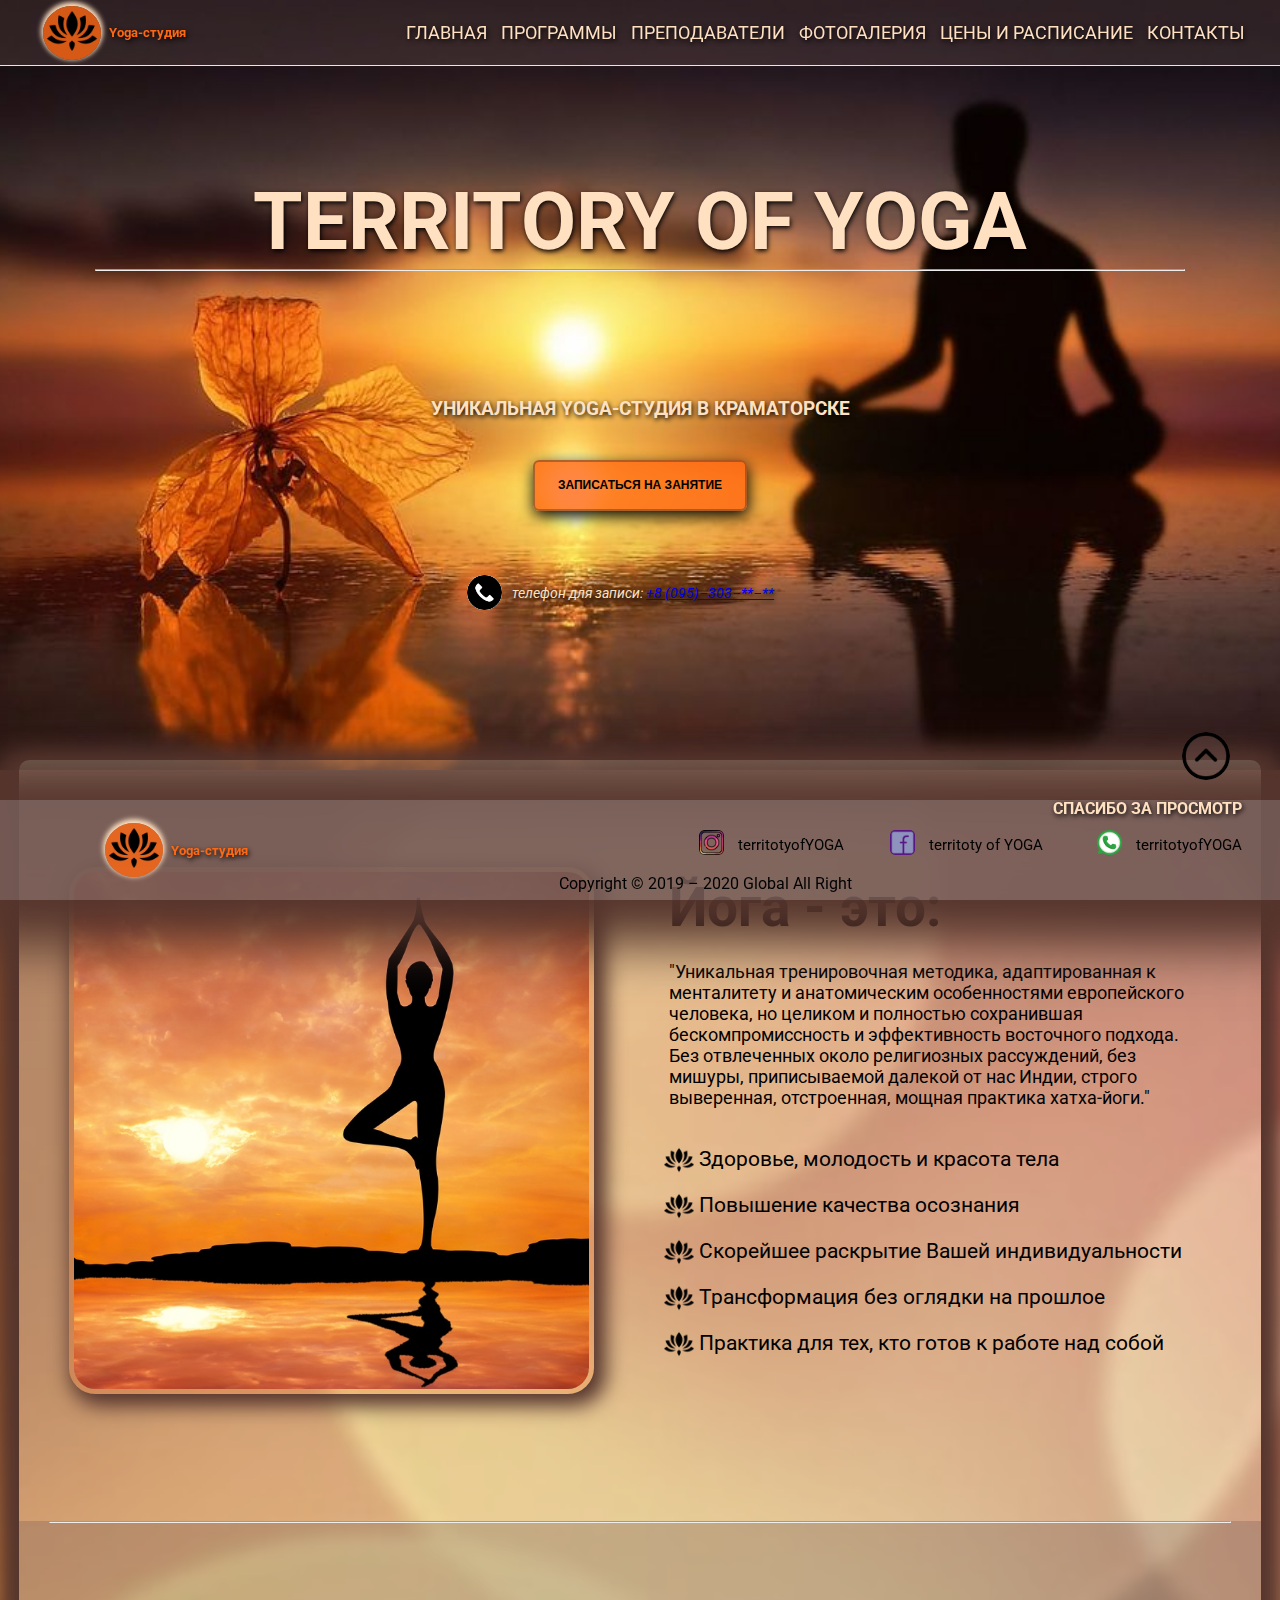
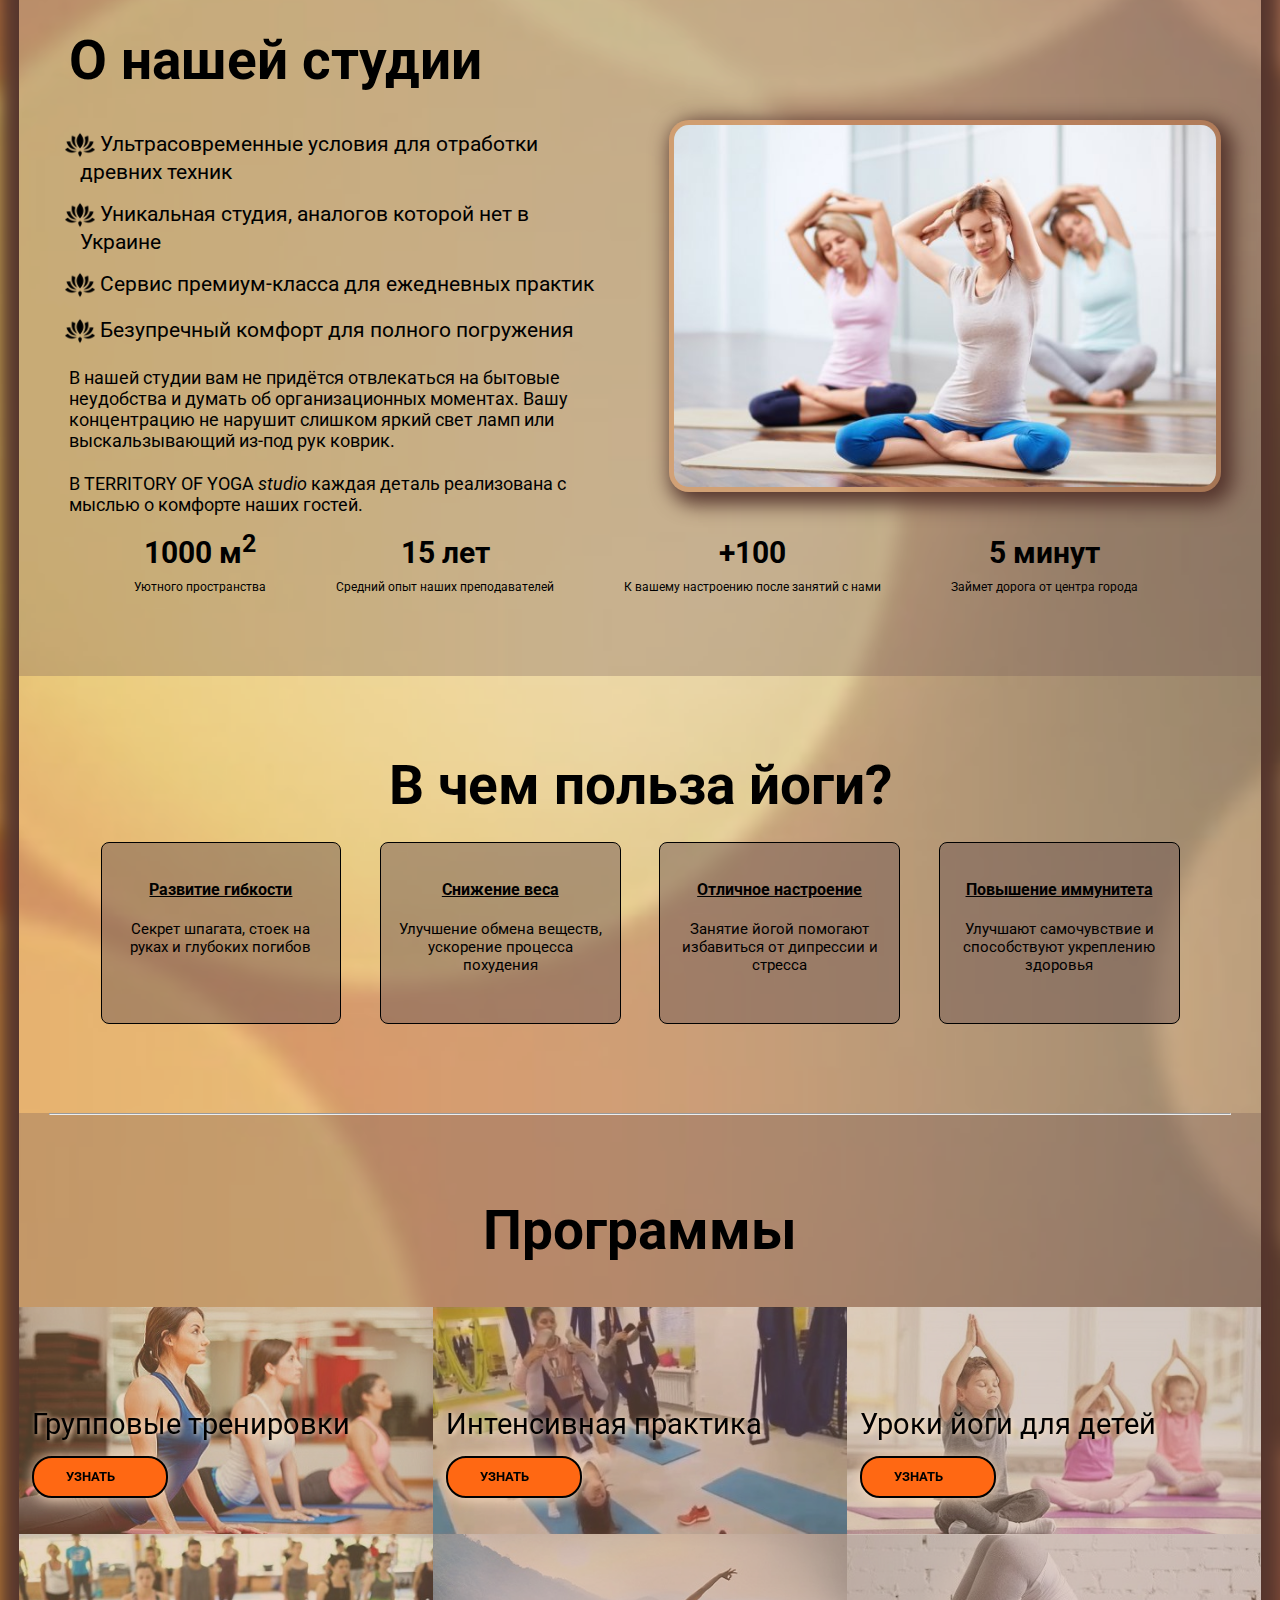
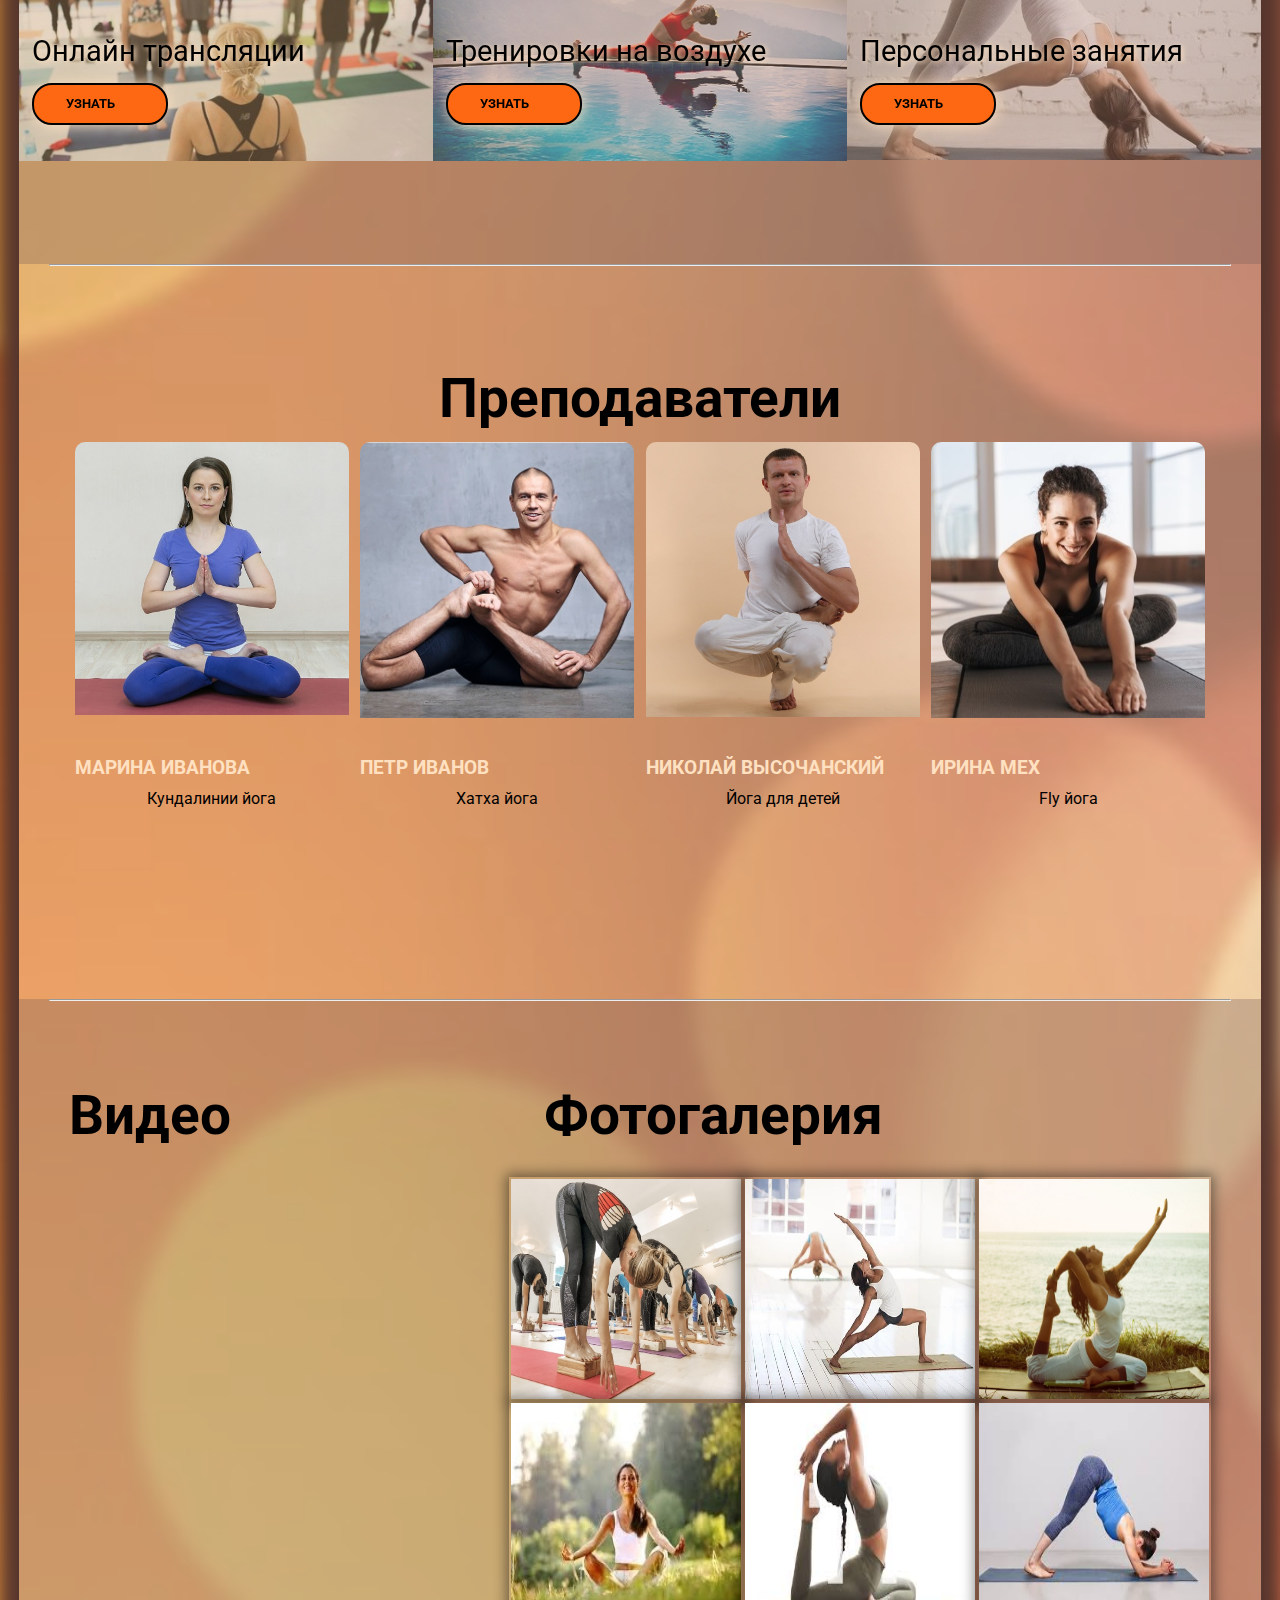
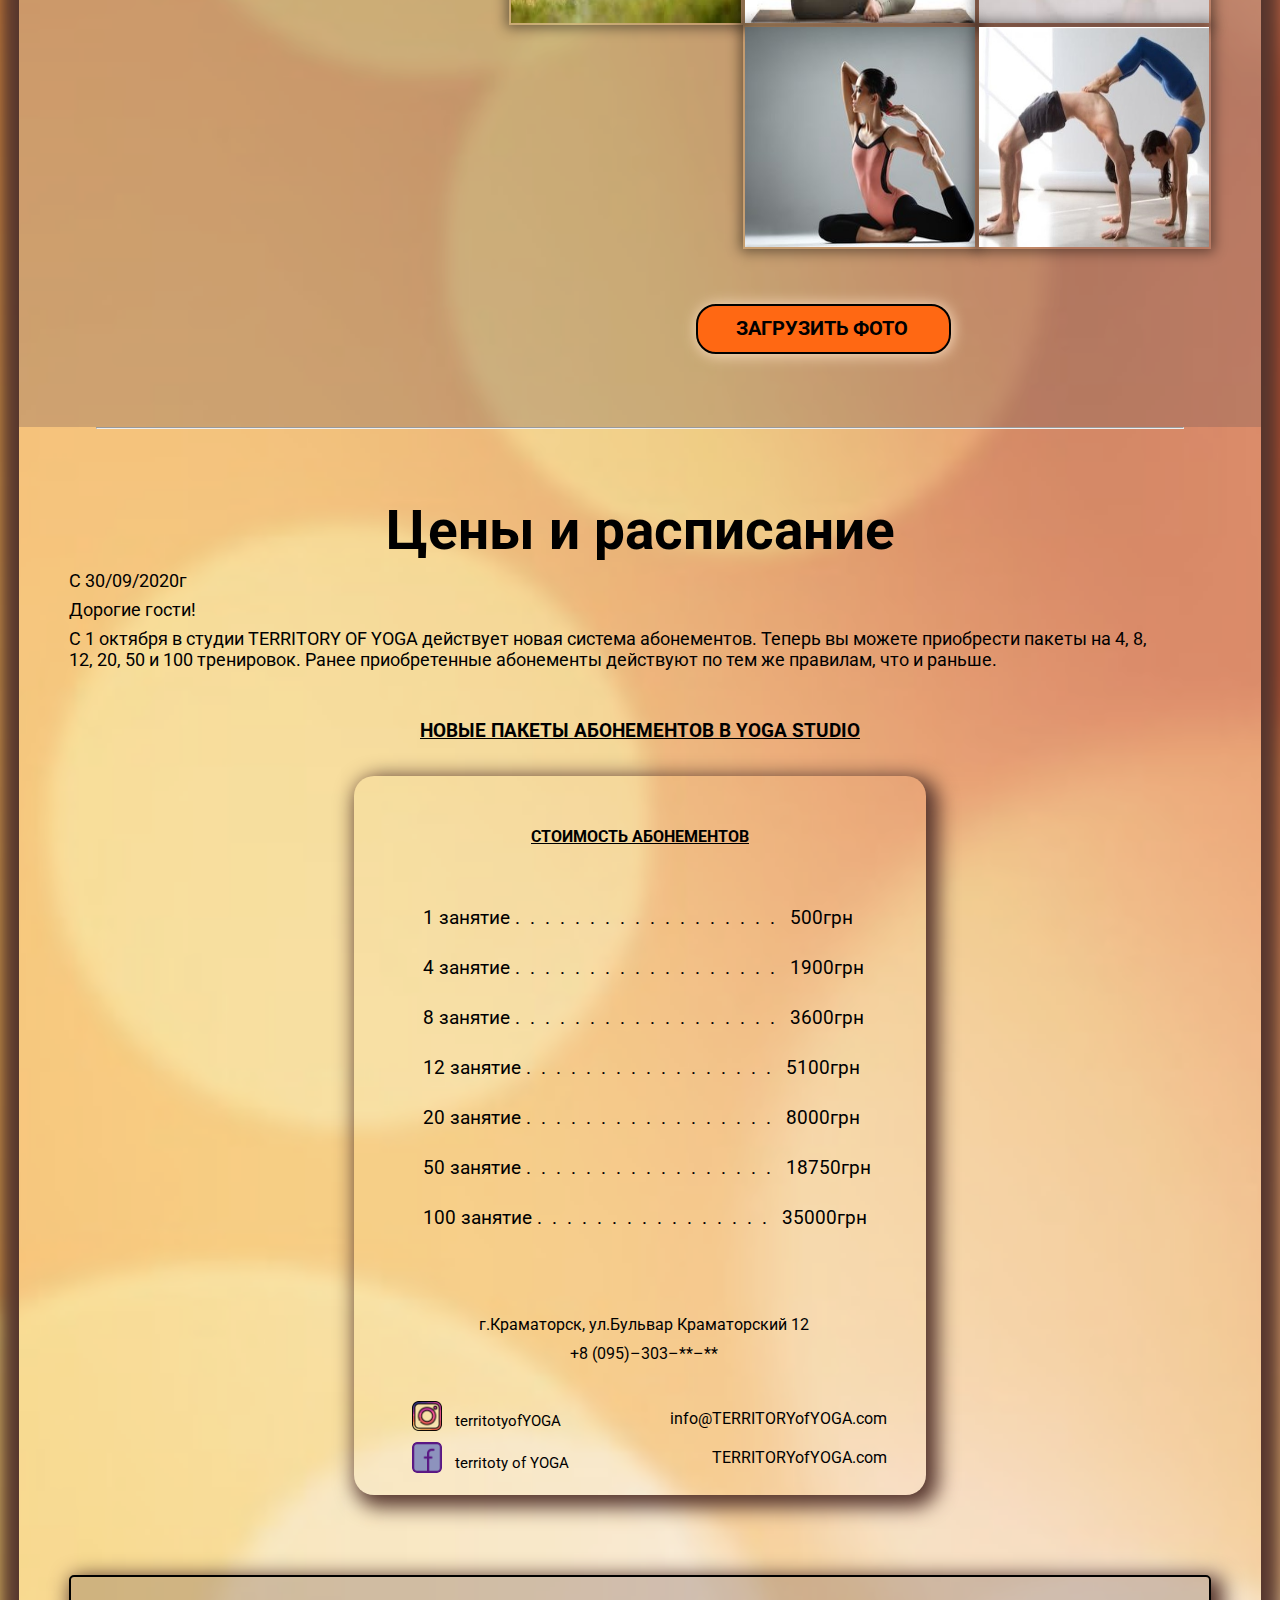
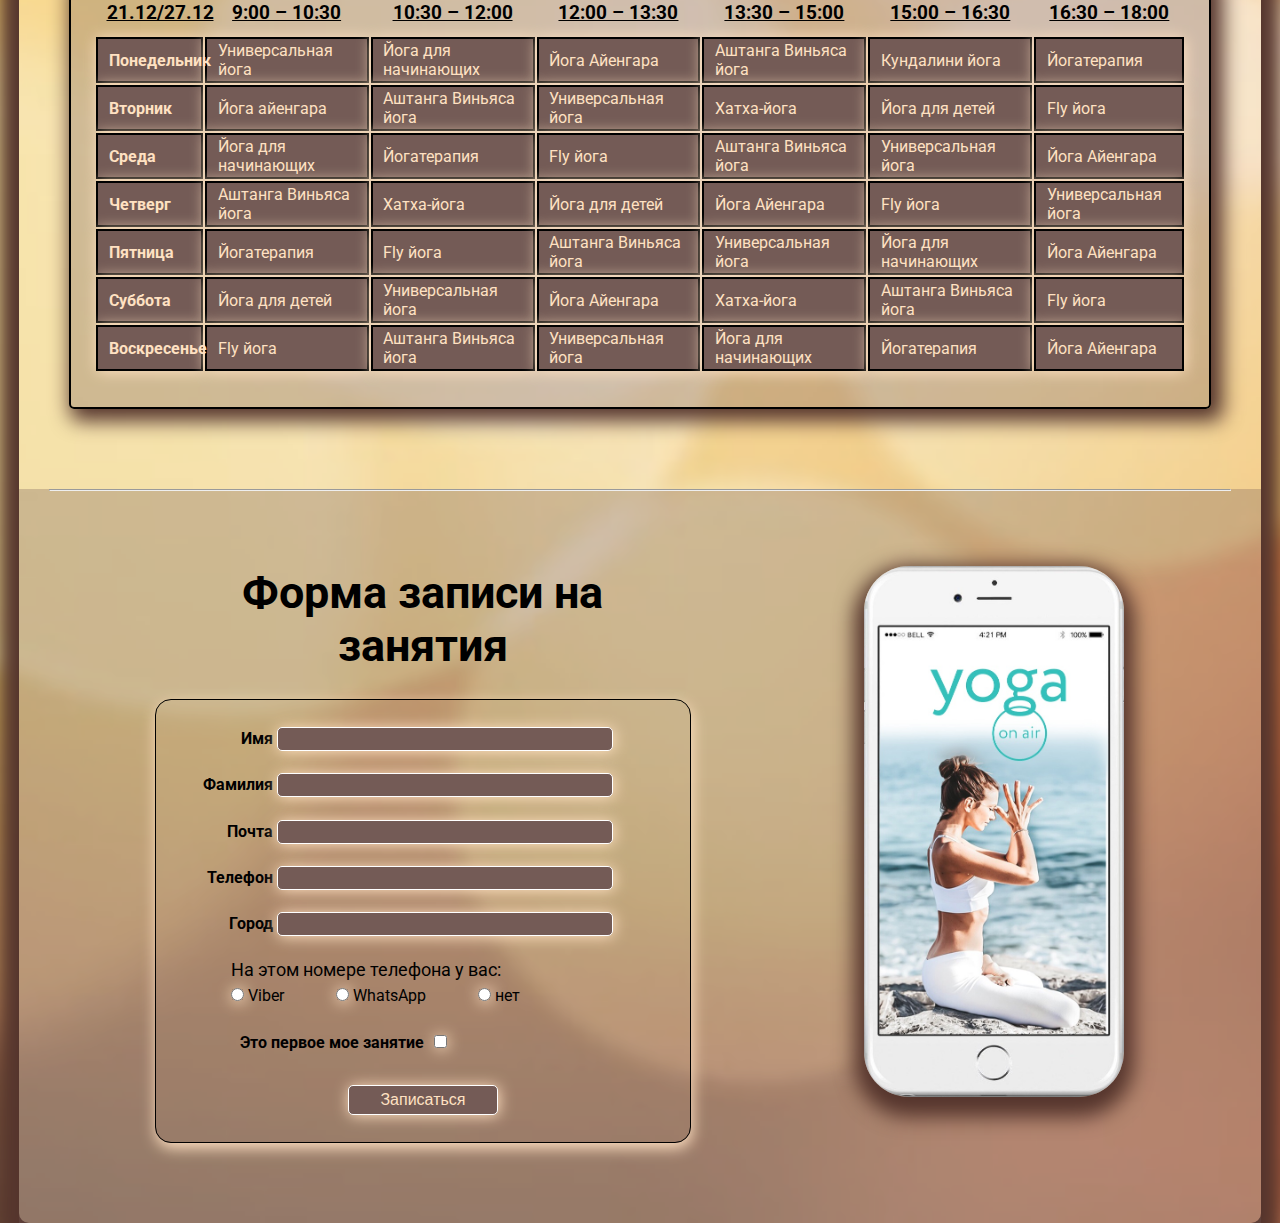
==== commit 72caf643: "Add files via upload" ====
--- a/index.html
+++ b/index.html
@@ -45,7 +45,7 @@
     </div>
     <div class="tel">
       <img src="img/phone-call.png" alt="telefon">
-      <p>телефон для записи:  &plus;8 &#40;095&#41;&#8211;303&#8211;**&#8211;** </p>
+      <p>телефон для записи:  <a href="#">&plus;8 &#40;095&#41;&#8211;303&#8211;**&#8211;**</a></p>
     </div>
   </header>
   <main>
